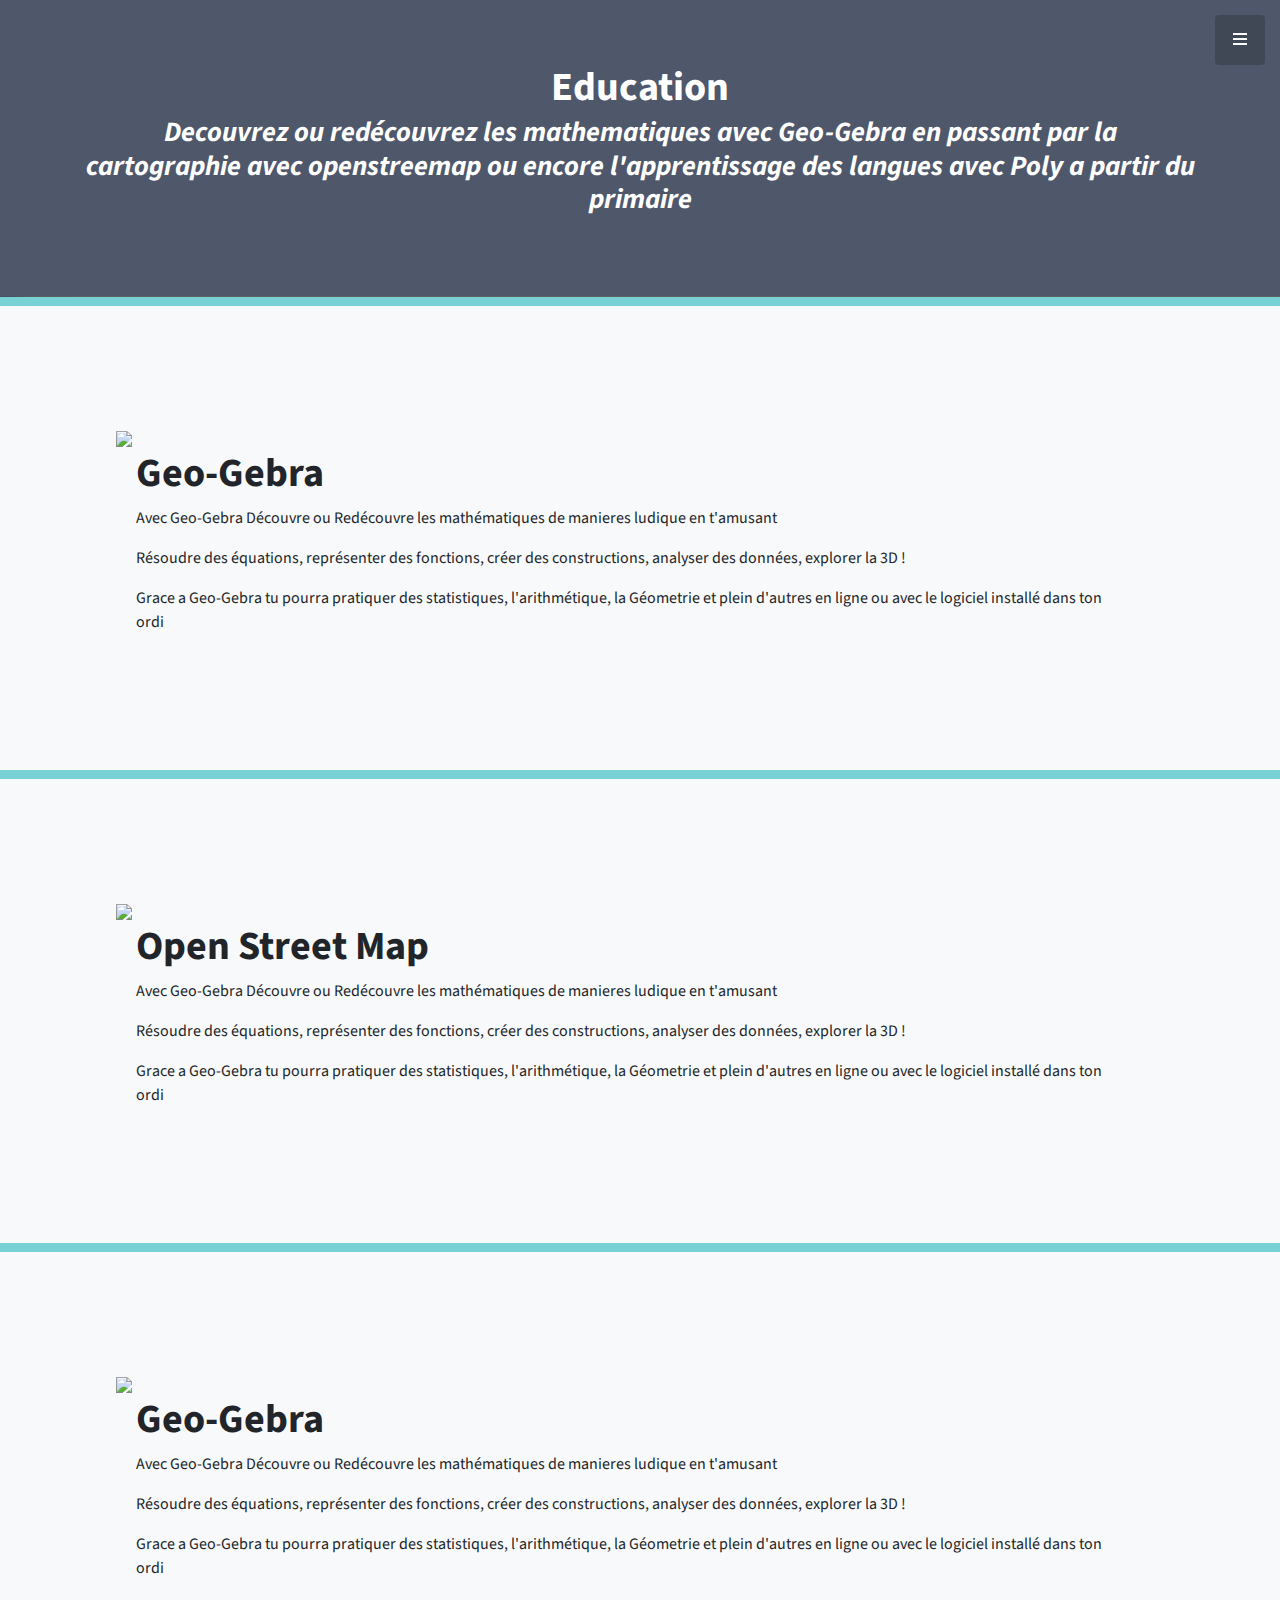
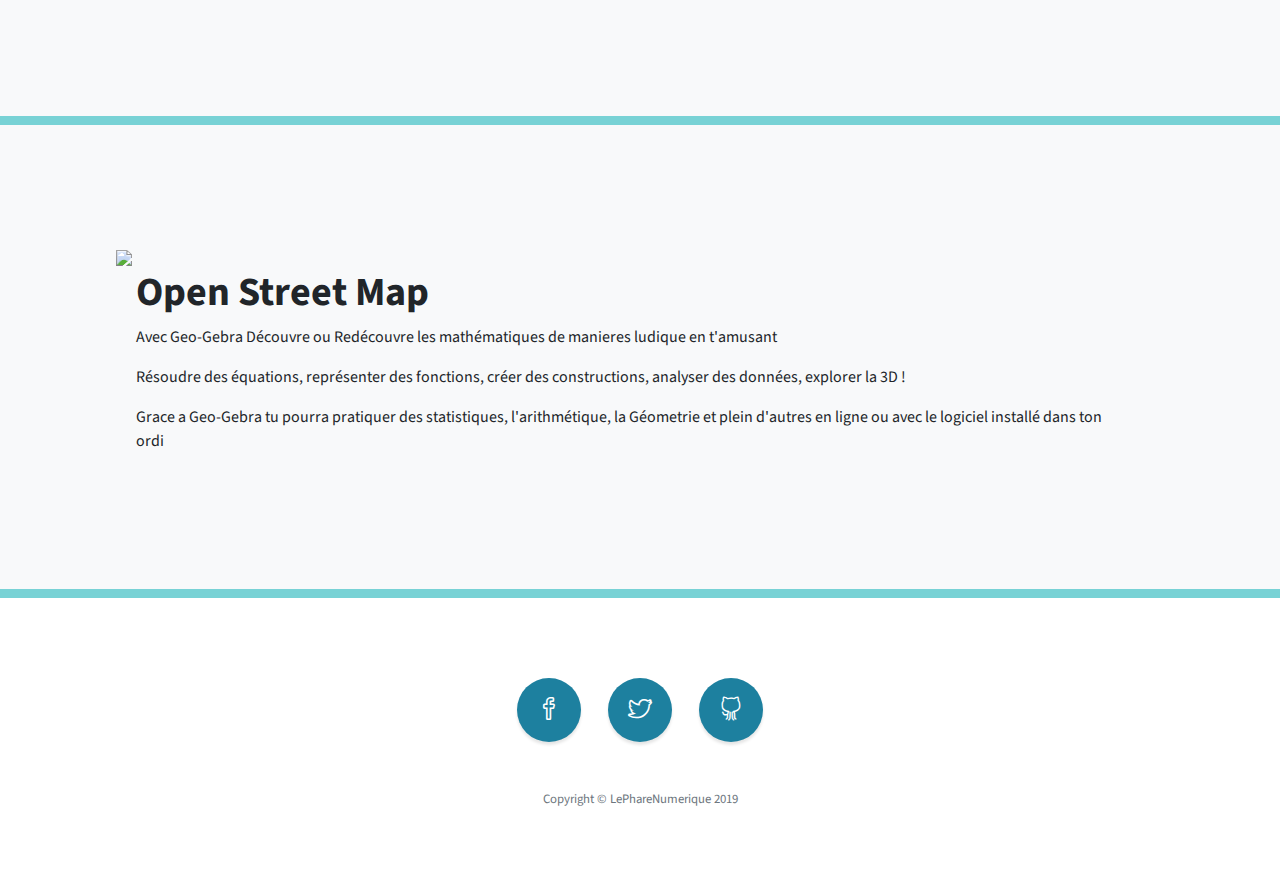
==== creation.html @ f659cf35 "[ADD] good logo in education page" ====
<!DOCTYPE html>
<html lang="en">

<head>

  <meta charset="utf-8">
  <meta name="viewport" content="width=device-width, initial-scale=1, shrink-to-fit=no">
  <meta name="description" content="">
  <meta name="author" content="">

  <title>Libre éduc</title>

  <!-- Bootstrap Core CSS -->
  <link href="./vendor/bootstrap/css/bootstrap.min.css" rel="stylesheet">

  <!-- Custom Fonts -->
  <link href="./vendor/fontawesome-free/css/all.min.css" rel="stylesheet" type="text/css">
  <link href="https://fonts.googleapis.com/css?family=Source+Sans+Pro:300,400,700,300italic,400italic,700italic" rel="stylesheet" type="text/css">
  <link href="./vendor/simple-line-icons/css/simple-line-icons.css" rel="stylesheet">

  <!-- Custom CSS -->
  <!-- <link href="./css/stylish-portfolio.min.css" rel="stylesheet"> -->
  <link href="./css/stylish-portfolio.css" rel="stylesheet">

</head>

<body id="page-top">

  <!-- Navigation -->
  <a class="menu-toggle rounded" href="#">
    <i class="fas fa-bars"></i>
  </a>
  <nav id="sidebar-wrapper">
    <ul class="sidebar-nav">
      <li class="sidebar-brand">
        <a class="js-scroll-trigger" href="#page-top">haut de page</a>
      </li>
      <li class="sidebar-nav-item">
        <a class="js-scroll-trigger" href="#page-top">Education</a>
      </li>
      <li class="sidebar-nav-item">
        <a class="js-scroll-trigger" href="#about">Geo-Gebra</a>
      </li>
      <li class="sidebar-nav-item">
        <a class="js-scroll-trigger" href="#services">Open Street Map</a>
      </li>
      <li class="sidebar-nav-item">
        <a class="js-scroll-trigger" href="#portfolio">Poly langues</a>
      </li>
      <li class="sidebar-nav-item">
        <a class="js-scroll-trigger" href="#contact">Stellarium</a>
      </li>
    </ul>
  </nav>

  <!-- Header -->
  <header class="mastheadeduc d-flex">
    <div class="container text-center my-auto">
      <h1 class="mb-1">Education</h1>
      <h3 class="mb-5">
        <em>Decouvrez ou redécouvrez les mathematiques avec Geo-Gebra en passant par la cartographie avec openstreemap ou encore l'apprentissage des langues avec Poly a partir du primaire</em>
      </h3>
      
    </div>
    <div class="overlay"></div>
  </header>

  <!-- About -->
  <section class="content-section bg-light border-bottom" id="about">
    <div class="row">
      <div class="article math ">
        <img class="img-fluid" src="img/Geogebra.png">
        <figcaption class="figcaption" style="float: right;">
          <h1>Geo-Gebra</h1>
          <p>Avec Geo-Gebra Découvre ou Redécouvre les mathématiques de manieres ludique en t'amusant</p>
          <p>Résoudre des équations, représenter des fonctions, créer des constructions, analyser des données, explorer la 3D !</p>
          <p>Grace a Geo-Gebra tu pourra pratiquer des statistiques, l'arithmétique, la Géometrie et plein d'autres en ligne ou avec le logiciel installé dans ton ordi</p>
        </figcaption>
      </div>  
    </div>
    </section>

    <section class="content-section bg-light border-bottom" id="services">
    <div class="row">
      <div class="article math">
        <img class="img-fluid streetmap" src="img/openstreetmap.jpg">
        <figcaption class="figcaption" style="float: right;">
          <h1>Open Street Map</h1>
          <p>Avec Geo-Gebra Découvre ou Redécouvre les mathématiques de manieres ludique en t'amusant</p>
          <p>Résoudre des équations, représenter des fonctions, créer des constructions, analyser des données, explorer la 3D !</p>
          <p>Grace a Geo-Gebra tu pourra pratiquer des statistiques, l'arithmétique, la Géometrie et plein d'autres en ligne ou avec le logiciel installé dans ton ordi</p>
        </figcaption>
      </div>  
    </div>
  </section>
    <section class="content-section bg-light border-bottom" id="portfolio">
    <div class="row">
      <div class="article math">
        <img class="img-fluid" src="img/Geogebra.png">
        <figcaption class="figcaption" style="float: right;">
          <h1>Geo-Gebra</h1>
          <p>Avec Geo-Gebra Découvre ou Redécouvre les mathématiques de manieres ludique en t'amusant</p>
          <p>Résoudre des équations, représenter des fonctions, créer des constructions, analyser des données, explorer la 3D !</p>
          <p>Grace a Geo-Gebra tu pourra pratiquer des statistiques, l'arithmétique, la Géometrie et plein d'autres en ligne ou avec le logiciel installé dans ton ordi</p>
        </figcaption>
      </div>  
    </div>
    </section>

    <section class="content-section bg-light border-bottom" id="contact">
    <div class="row">
      <div class="article math">
        <img class="img-fluid streetmap" src="img/openstreetmap.jpg">
        <figcaption class="figcaption" style="float: right;">
          <h1>Open Street Map</h1>
          <p>Avec Geo-Gebra Découvre ou Redécouvre les mathématiques de manieres ludique en t'amusant</p>
          <p>Résoudre des équations, représenter des fonctions, créer des constructions, analyser des données, explorer la 3D !</p>
          <p>Grace a Geo-Gebra tu pourra pratiquer des statistiques, l'arithmétique, la Géometrie et plein d'autres en ligne ou avec le logiciel installé dans ton ordi</p>
        </figcaption>
      </div>  
    </div>
  
    </section>

  
  <!-- Call to Action -->
<!--   <section class="content-section bg-primary text-white">
    <div class="container text-center">
      <h2 class="mb-4">The buttons below are impossible to resist...</h2>
      <a href="#" class="btn btn-xl btn-light mr-4">Click Me!</a>
      <a href="#" class="btn btn-xl btn-dark">Look at Me!</a>
    </div>
  </section>
 -->
  
  <!-- Footer -->
  <footer class="footer text-center">
    <div class="container">
      <ul class="list-inline mb-5">
        <li class="list-inline-item">
          <a class="social-link rounded-circle text-white mr-3" href="#">
            <i class="icon-social-facebook"></i>
          </a>
        </li>
        <li class="list-inline-item">
          <a class="social-link rounded-circle text-white mr-3" href="#">
            <i class="icon-social-twitter"></i>
          </a>
        </li>
        <li class="list-inline-item">
          <a class="social-link rounded-circle text-white" href="#">
            <i class="icon-social-github"></i>
          </a>
        </li>
      </ul>
      <p class="text-muted small mb-0">Copyright &copy; LePhareNumerique 2019</p>
    </div>
  </footer>

  <!-- Scroll to Top Button-->
  <a class="scroll-to-top rounded js-scroll-trigger" href="#page-top">
    <i class="fas fa-angle-up"></i>
  </a>

  <!-- Bootstrap core JavaScript -->
  <script src="vendor/jquery/jquery.min.js"></script>
  <script src="vendor/bootstrap/js/bootstrap.bundle.min.js"></script>

  <!-- Plugin JavaScript -->
  <script src="vendor/jquery-easing/jquery.easing.min.js"></script>

  <!-- Custom scripts for this template -->
  <script src="js/stylish-portfolio.min.js"></script>

</body>

</html>
---- vendor/fontawesome-free/css/all.min.css ----
.fa,.fab,.fal,.far,.fas{-moz-osx-font-smoothing:grayscale;-webkit-font-smoothing:antialiased;display:inline-block;font-style:normal;font-variant:normal;text-rendering:auto;line-height:1}.fa-lg{font-size:1.33333em;line-height:.75em;vertical-align:-.0667em}.fa-xs{font-size:.75em}.fa-sm{font-size:.875em}.fa-1x{font-size:1em}.fa-2x{font-size:2em}.fa-3x{font-size:3em}.fa-4x{font-size:4em}.fa-5x{font-size:5em}.fa-6x{font-size:6em}.fa-7x{font-size:7em}.fa-8x{font-size:8em}.fa-9x{font-size:9em}.fa-10x{font-size:10em}.fa-fw{text-align:center;width:1.25em}.fa-ul{list-style-type:none;margin-left:2.5em;padding-left:0}.fa-ul>li{position:relative}.fa-li{left:-2em;position:absolute;text-align:center;width:2em;line-height:inherit}.fa-border{border:.08em solid #eee;border-radius:.1em;padding:.2em .25em .15em}.fa-pull-left{float:left}.fa-pull-right{float:right}.fa.fa-pull-left,.fab.fa-pull-left,.fal.fa-pull-left,.far.fa-pull-left,.fas.fa-pull-left{margin-right:.3em}.fa.fa-pull-right,.fab.fa-pull-right,.fal.fa-pull-right,.far.fa-pull-right,.fas.fa-pull-right{margin-left:.3em}.fa-spin{animation:fa-spin 2s infinite linear}.fa-pulse{animation:fa-spin 1s infinite steps(8)}@keyframes fa-spin{0%{transform:rotate(0deg)}to{transform:rotate(1turn)}}.fa-rotate-90{-ms-filter:"progid:DXImageTransform.Microsoft.BasicImage(rotation=1)";transform:rotate(90deg)}.fa-rotate-180{-ms-filter:"progid:DXImageTransform.Microsoft.BasicImage(rotation=2)";transform:rotate(180deg)}.fa-rotate-270{-ms-filter:"progid:DXImageTransform.Microsoft.BasicImage(rotation=3)";transform:rotate(270deg)}.fa-flip-horizontal{-ms-filter:"progid:DXImageTransform.Microsoft.BasicImage(rotation=0, mirror=1)";transform:scaleX(-1)}.fa-flip-vertical{transform:scaleY(-1)}.fa-flip-both,.fa-flip-horizontal.fa-flip-vertical,.fa-flip-vertical{-ms-filter:"progid:DXImageTransform.Microsoft.BasicImage(rotation=2, mirror=1)"}.fa-flip-both,.fa-flip-horizontal.fa-flip-vertical{transform:scale(-1)}:root .fa-flip-both,:root .fa-flip-horizontal,:root .fa-flip-vertical,:root .fa-rotate-90,:root .fa-rotate-180,:root .fa-rotate-270{filter:none}.fa-stack{display:inline-block;height:2em;line-height:2em;position:relative;vertical-align:middle;width:2.5em}.fa-stack-1x,.fa-stack-2x{left:0;position:absolute;text-align:center;width:100%}.fa-stack-1x{line-height:inherit}.fa-stack-2x{font-size:2em}.fa-inverse{color:#fff}.fa-500px:before{content:"\f26e"}.fa-accessible-icon:before{content:"\f368"}.fa-accusoft:before{content:"\f369"}.fa-acquisitions-incorporated:before{content:"\f6af"}.fa-ad:before{content:"\f641"}.fa-address-book:before{content:"\f2b9"}.fa-address-card:before{content:"\f2bb"}.fa-adjust:before{content:"\f042"}.fa-adn:before{content:"\f170"}.fa-adobe:before{content:"\f778"}.fa-adversal:before{content:"\f36a"}.fa-affiliatetheme:before{content:"\f36b"}.fa-air-freshener:before{content:"\f5d0"}.fa-algolia:before{content:"\f36c"}.fa-align-center:before{content:"\f037"}.fa-align-justify:before{content:"\f039"}.fa-align-left:before{content:"\f036"}.fa-align-right:before{content:"\f038"}.fa-alipay:before{content:"\f642"}.fa-allergies:before{content:"\f461"}.fa-amazon:before{content:"\f270"}.fa-amazon-pay:before{content:"\f42c"}.fa-ambulance:before{content:"\f0f9"}.fa-american-sign-language-interpreting:before{content:"\f2a3"}.fa-amilia:before{content:"\f36d"}.fa-anchor:before{content:"\f13d"}.fa-android:before{content:"\f17b"}.fa-angellist:before{content:"\f209"}.fa-angle-double-down:before{content:"\f103"}.fa-angle-double-left:before{content:"\f100"}.fa-angle-double-right:before{content:"\f101"}.fa-angle-double-up:before{content:"\f102"}.fa-angle-down:before{content:"\f107"}.fa-angle-left:before{content:"\f104"}.fa-angle-right:before{content:"\f105"}.fa-angle-up:before{content:"\f106"}.fa-angry:before{content:"\f556"}.fa-angrycreative:before{content:"\f36e"}.fa-angular:before{content:"\f420"}.fa-ankh:before{content:"\f644"}.fa-app-store:before{content:"\f36f"}.fa-app-store-ios:before{content:"\f370"}.fa-apper:before{content:"\f371"}.fa-apple:before{content:"\f179"}.fa-apple-alt:before{content:"\f5d1"}.fa-apple-pay:before{content:"\f415"}.fa-archive:before{content:"\f187"}.fa-archway:before{content:"\f557"}.fa-arrow-alt-circle-down:before{content:"\f358"}.fa-arrow-alt-circle-left:before{content:"\f359"}.fa-arrow-alt-circle-right:before{content:"\f35a"}.fa-arrow-alt-circle-up:before{content:"\f35b"}.fa-arrow-circle-down:before{content:"\f0ab"}.fa-arrow-circle-left:before{content:"\f0a8"}.fa-arrow-circle-right:before{content:"\f0a9"}.fa-arrow-circle-up:before{content:"\f0aa"}.fa-arrow-down:before{content:"\f063"}.fa-arrow-left:before{content:"\f060"}.fa-arrow-right:before{content:"\f061"}.fa-arrow-up:before{content:"\f062"}.fa-arrows-alt:before{content:"\f0b2"}.fa-arrows-alt-h:before{content:"\f337"}.fa-arrows-alt-v:before{content:"\f338"}.fa-artstation:before{content:"\f77a"}.fa-assistive-listening-systems:before{content:"\f2a2"}.fa-asterisk:before{content:"\f069"}.fa-asymmetrik:before{content:"\f372"}.fa-at:before{content:"\f1fa"}.fa-atlas:before{content:"\f558"}.fa-atlassian:before{content:"\f77b"}.fa-atom:before{content:"\f5d2"}.fa-audible:before{content:"\f373"}.fa-audio-description:before{content:"\f29e"}.fa-autoprefixer:before{content:"\f41c"}.fa-avianex:before{content:"\f374"}.fa-aviato:before{content:"\f421"}.fa-award:before{content:"\f559"}.fa-aws:before{content:"\f375"}.fa-baby:before{content:"\f77c"}.fa-baby-carriage:before{content:"\f77d"}.fa-backspace:before{content:"\f55a"}.fa-backward:before{content:"\f04a"}.fa-bacon:before{content:"\f7e5"}.fa-balance-scale:before{content:"\f24e"}.fa-ban:before{content:"\f05e"}.fa-band-aid:before{content:"\f462"}.fa-bandcamp:before{content:"\f2d5"}.fa-barcode:before{content:"\f02a"}.fa-bars:before{content:"\f0c9"}.fa-baseball-ball:before{content:"\f433"}.fa-basketball-ball:before{content:"\f434"}.fa-bath:before{content:"\f2cd"}.fa-battery-empty:before{content:"\f244"}.fa-battery-full:before{content:"\f240"}.fa-battery-half:before{content:"\f242"}.fa-battery-quarter:before{content:"\f243"}.fa-battery-three-quarters:before{content:"\f241"}.fa-bed:before{content:"\f236"}.fa-beer:before{content:"\f0fc"}.fa-behance:before{content:"\f1b4"}.fa-behance-square:before{content:"\f1b5"}.fa-bell:before{content:"\f0f3"}.fa-bell-slash:before{content:"\f1f6"}.fa-bezier-curve:before{content:"\f55b"}.fa-bible:before{content:"\f647"}.fa-bicycle:before{content:"\f206"}.fa-bimobject:before{content:"\f378"}.fa-binoculars:before{content:"\f1e5"}.fa-biohazard:before{content:"\f780"}.fa-birthday-cake:before{content:"\f1fd"}.fa-bitbucket:before{content:"\f171"}.fa-bitcoin:before{content:"\f379"}.fa-bity:before{content:"\f37a"}.fa-black-tie:before{content:"\f27e"}.fa-blackberry:before{content:"\f37b"}.fa-blender:before{content:"\f517"}.fa-blender-phone:before{content:"\f6b6"}.fa-blind:before{content:"\f29d"}.fa-blog:before{content:"\f781"}.fa-blogger:before{content:"\f37c"}.fa-blogger-b:before{content:"\f37d"}.fa-bluetooth:before{content:"\f293"}.fa-bluetooth-b:before{content:"\f294"}.fa-bold:before{content:"\f032"}.fa-bolt:before{content:"\f0e7"}.fa-bomb:before{content:"\f1e2"}.fa-bone:before{content:"\f5d7"}.fa-bong:before{content:"\f55c"}.fa-book:before{content:"\f02d"}.fa-book-dead:before{content:"\f6b7"}.fa-book-medical:before{content:"\f7e6"}.fa-book-open:before{content:"\f518"}.fa-book-reader:before{content:"\f5da"}.fa-bookmark:before{content:"\f02e"}.fa-bowling-ball:before{content:"\f436"}.fa-box:before{content:"\f466"}.fa-box-open:before{content:"\f49e"}.fa-boxes:before{content:"\f468"}.fa-braille:before{content:"\f2a1"}.fa-brain:before{content:"\f5dc"}.fa-bread-slice:before{content:"\f7ec"}.fa-briefcase:before{content:"\f0b1"}.fa-briefcase-medical:before{content:"\f469"}.fa-broadcast-tower:before{content:"\f519"}.fa-broom:before{content:"\f51a"}.fa-brush:before{content:"\f55d"}.fa-btc:before{content:"\f15a"}.fa-bug:before{content:"\f188"}.fa-building:before{content:"\f1ad"}.fa-bullhorn:before{content:"\f0a1"}.fa-bullseye:before{content:"\f140"}.fa-burn:before{content:"\f46a"}.fa-buromobelexperte:before{content:"\f37f"}.fa-bus:before{content:"\f207"}.fa-bus-alt:before{content:"\f55e"}.fa-business-time:before{content:"\f64a"}.fa-buysellads:before{content:"\f20d"}.fa-calculator:before{content:"\f1ec"}.fa-calendar:before{content:"\f133"}.fa-calendar-alt:before{content:"\f073"}.fa-calendar-check:before{content:"\f274"}.fa-calendar-day:before{content:"\f783"}.fa-calendar-minus:before{content:"\f272"}.fa-calendar-plus:before{content:"\f271"}.fa-calendar-times:before{content:"\f273"}.fa-calendar-week:before{content:"\f784"}.fa-camera:before{content:"\f030"}.fa-camera-retro:before{content:"\f083"}.fa-campground:before{content:"\f6bb"}.fa-canadian-maple-leaf:before{content:"\f785"}.fa-candy-cane:before{content:"\f786"}.fa-cannabis:before{content:"\f55f"}.fa-capsules:before{content:"\f46b"}.fa-car:before{content:"\f1b9"}.fa-car-alt:before{content:"\f5de"}.fa-car-battery:before{content:"\f5df"}.fa-car-crash:before{content:"\f5e1"}.fa-car-side:before{content:"\f5e4"}.fa-caret-down:before{content:"\f0d7"}.fa-caret-left:before{content:"\f0d9"}.fa-caret-right:before{content:"\f0da"}.fa-caret-square-down:before{content:"\f150"}.fa-caret-square-left:before{content:"\f191"}.fa-caret-square-right:before{content:"\f152"}.fa-caret-square-up:before{content:"\f151"}.fa-caret-up:before{content:"\f0d8"}.fa-carrot:before{content:"\f787"}.fa-cart-arrow-down:before{content:"\f218"}.fa-cart-plus:before{content:"\f217"}.fa-cash-register:before{content:"\f788"}.fa-cat:before{content:"\f6be"}.fa-cc-amazon-pay:before{content:"\f42d"}.fa-cc-amex:before{content:"\f1f3"}.fa-cc-apple-pay:before{content:"\f416"}.fa-cc-diners-club:before{content:"\f24c"}.fa-cc-discover:before{content:"\f1f2"}.fa-cc-jcb:before{content:"\f24b"}.fa-cc-mastercard:before{content:"\f1f1"}.fa-cc-paypal:before{content:"\f1f4"}.fa-cc-stripe:before{content:"\f1f5"}.fa-cc-visa:before{content:"\f1f0"}.fa-centercode:before{content:"\f380"}.fa-centos:before{content:"\f789"}.fa-certificate:before{content:"\f0a3"}.fa-chair:before{content:"\f6c0"}.fa-chalkboard:before{content:"\f51b"}.fa-chalkboard-teacher:before{content:"\f51c"}.fa-charging-station:before{content:"\f5e7"}.fa-chart-area:before{content:"\f1fe"}.fa-chart-bar:before{content:"\f080"}.fa-chart-line:before{content:"\f201"}.fa-chart-pie:before{content:"\f200"}.fa-check:before{content:"\f00c"}.fa-check-circle:before{content:"\f058"}.fa-check-double:before{content:"\f560"}.fa-check-square:before{content:"\f14a"}.fa-cheese:before{content:"\f7ef"}.fa-chess:before{content:"\f439"}.fa-chess-bishop:before{content:"\f43a"}.fa-chess-board:before{content:"\f43c"}.fa-chess-king:before{content:"\f43f"}.fa-chess-knight:before{content:"\f441"}.fa-chess-pawn:before{content:"\f443"}.fa-chess-queen:before{content:"\f445"}.fa-chess-rook:before{content:"\f447"}.fa-chevron-circle-down:before{content:"\f13a"}.fa-chevron-circle-left:before{content:"\f137"}.fa-chevron-circle-right:before{content:"\f138"}.fa-chevron-circle-up:before{content:"\f139"}.fa-chevron-down:before{content:"\f078"}.fa-chevron-left:before{content:"\f053"}.fa-chevron-right:before{content:"\f054"}.fa-chevron-up:before{content:"\f077"}.fa-child:before{content:"\f1ae"}.fa-chrome:before{content:"\f268"}.fa-church:before{content:"\f51d"}.fa-circle:before{content:"\f111"}.fa-circle-notch:before{content:"\f1ce"}.fa-city:before{content:"\f64f"}.fa-clinic-medical:before{content:"\f7f2"}.fa-clipboard:before{content:"\f328"}.fa-clipboard-check:before{content:"\f46c"}.fa-clipboard-list:before{content:"\f46d"}.fa-clock:before{content:"\f017"}.fa-clone:before{content:"\f24d"}.fa-closed-captioning:before{content:"\f20a"}.fa-cloud:before{content:"\f0c2"}.fa-cloud-download-alt:before{content:"\f381"}.fa-cloud-meatball:before{content:"\f73b"}.fa-cloud-moon:before{content:"\f6c3"}.fa-cloud-moon-rain:before{content:"\f73c"}.fa-cloud-rain:before{content:"\f73d"}.fa-cloud-showers-heavy:before{content:"\f740"}.fa-cloud-sun:before{content:"\f6c4"}.fa-cloud-sun-rain:before{content:"\f743"}.fa-cloud-upload-alt:before{content:"\f382"}.fa-cloudscale:before{content:"\f383"}.fa-cloudsmith:before{content:"\f384"}.fa-cloudversify:before{content:"\f385"}.fa-cocktail:before{content:"\f561"}.fa-code:before{content:"\f121"}.fa-code-branch:before{content:"\f126"}.fa-codepen:before{content:"\f1cb"}.fa-codiepie:before{content:"\f284"}.fa-coffee:before{content:"\f0f4"}.fa-cog:before{content:"\f013"}.fa-cogs:before{content:"\f085"}.fa-coins:before{content:"\f51e"}.fa-columns:before{content:"\f0db"}.fa-comment:before{content:"\f075"}.fa-comment-alt:before{content:"\f27a"}.fa-comment-dollar:before{content:"\f651"}.fa-comment-dots:before{content:"\f4ad"}.fa-comment-medical:before{content:"\f7f5"}.fa-comment-slash:before{content:"\f4b3"}.fa-comments:before{content:"\f086"}.fa-comments-dollar:before{content:"\f653"}.fa-compact-disc:before{content:"\f51f"}.fa-compass:before{content:"\f14e"}.fa-compress:before{content:"\f066"}.fa-compress-arrows-alt:before{content:"\f78c"}.fa-concierge-bell:before{content:"\f562"}.fa-confluence:before{content:"\f78d"}.fa-connectdevelop:before{content:"\f20e"}.fa-contao:before{content:"\f26d"}.fa-cookie:before{content:"\f563"}.fa-cookie-bite:before{content:"\f564"}.fa-copy:before{content:"\f0c5"}.fa-copyright:before{content:"\f1f9"}.fa-couch:before{content:"\f4b8"}.fa-cpanel:before{content:"\f388"}.fa-creative-commons:before{content:"\f25e"}.fa-creative-commons-by:before{content:"\f4e7"}.fa-creative-commons-nc:before{content:"\f4e8"}.fa-creative-commons-nc-eu:before{content:"\f4e9"}.fa-creative-commons-nc-jp:before{content:"\f4ea"}.fa-creative-commons-nd:before{content:"\f4eb"}.fa-creative-commons-pd:before{content:"\f4ec"}.fa-creative-commons-pd-alt:before{content:"\f4ed"}.fa-creative-commons-remix:before{content:"\f4ee"}.fa-creative-commons-sa:before{content:"\f4ef"}.fa-creative-commons-sampling:before{content:"\f4f0"}.fa-creative-commons-sampling-plus:before{content:"\f4f1"}.fa-creative-commons-share:before{content:"\f4f2"}.fa-creative-commons-zero:before{content:"\f4f3"}.fa-credit-card:before{content:"\f09d"}.fa-critical-role:before{content:"\f6c9"}.fa-crop:before{content:"\f125"}.fa-crop-alt:before{content:"\f565"}.fa-cross:before{content:"\f654"}.fa-crosshairs:before{content:"\f05b"}.fa-crow:before{content:"\f520"}.fa-crown:before{content:"\f521"}.fa-crutch:before{content:"\f7f7"}.fa-css3:before{content:"\f13c"}.fa-css3-alt:before{content:"\f38b"}.fa-cube:before{content:"\f1b2"}.fa-cubes:before{content:"\f1b3"}.fa-cut:before{content:"\f0c4"}.fa-cuttlefish:before{content:"\f38c"}.fa-d-and-d:before{content:"\f38d"}.fa-d-and-d-beyond:before{content:"\f6ca"}.fa-dashcube:before{content:"\f210"}.fa-database:before{content:"\f1c0"}.fa-deaf:before{content:"\f2a4"}.fa-delicious:before{content:"\f1a5"}.fa-democrat:before{content:"\f747"}.fa-deploydog:before{content:"\f38e"}.fa-deskpro:before{content:"\f38f"}.fa-desktop:before{content:"\f108"}.fa-dev:before{content:"\f6cc"}.fa-deviantart:before{content:"\f1bd"}.fa-dharmachakra:before{content:"\f655"}.fa-dhl:before{content:"\f790"}.fa-diagnoses:before{content:"\f470"}.fa-diaspora:before{content:"\f791"}.fa-dice:before{content:"\f522"}.fa-dice-d20:before{content:"\f6cf"}.fa-dice-d6:before{content:"\f6d1"}.fa-dice-five:before{content:"\f523"}.fa-dice-four:before{content:"\f524"}.fa-dice-one:before{content:"\f525"}.fa-dice-six:before{content:"\f526"}.fa-dice-three:before{content:"\f527"}.fa-dice-two:before{content:"\f528"}.fa-digg:before{content:"\f1a6"}.fa-digital-ocean:before{content:"\f391"}.fa-digital-tachograph:before{content:"\f566"}.fa-directions:before{content:"\f5eb"}.fa-discord:before{content:"\f392"}.fa-discourse:before{content:"\f393"}.fa-divide:before{content:"\f529"}.fa-dizzy:before{content:"\f567"}.fa-dna:before{content:"\f471"}.fa-dochub:before{content:"\f394"}.fa-docker:before{content:"\f395"}.fa-dog:before{content:"\f6d3"}.fa-dollar-sign:before{content:"\f155"}.fa-dolly:before{content:"\f472"}.fa-dolly-flatbed:before{content:"\f474"}.fa-donate:before{content:"\f4b9"}.fa-door-closed:before{content:"\f52a"}.fa-door-open:before{content:"\f52b"}.fa-dot-circle:before{content:"\f192"}.fa-dove:before{content:"\f4ba"}.fa-download:before{content:"\f019"}.fa-draft2digital:before{content:"\f396"}.fa-drafting-compass:before{content:"\f568"}.fa-dragon:before{content:"\f6d5"}.fa-draw-polygon:before{content:"\f5ee"}.fa-dribbble:before{content:"\f17d"}.fa-dribbble-square:before{content:"\f397"}.fa-dropbox:before{content:"\f16b"}.fa-drum:before{content:"\f569"}.fa-drum-steelpan:before{content:"\f56a"}.fa-drumstick-bite:before{content:"\f6d7"}.fa-drupal:before{content:"\f1a9"}.fa-dumbbell:before{content:"\f44b"}.fa-dumpster:before{content:"\f793"}.fa-dumpster-fire:before{content:"\f794"}.fa-dungeon:before{content:"\f6d9"}.fa-dyalog:before{content:"\f399"}.fa-earlybirds:before{content:"\f39a"}.fa-ebay:before{content:"\f4f4"}.fa-edge:before{content:"\f282"}.fa-edit:before{content:"\f044"}.fa-egg:before{content:"\f7fb"}.fa-eject:before{content:"\f052"}.fa-elementor:before{content:"\f430"}.fa-ellipsis-h:before{content:"\f141"}.fa-ellipsis-v:before{content:"\f142"}.fa-ello:before{content:"\f5f1"}.fa-ember:before{content:"\f423"}.fa-empire:before{content:"\f1d1"}.fa-envelope:before{content:"\f0e0"}.fa-envelope-open:before{content:"\f2b6"}.fa-envelope-open-text:before{content:"\f658"}.fa-envelope-square:before{content:"\f199"}.fa-envira:before{content:"\f299"}.fa-equals:before{content:"\f52c"}.fa-eraser:before{content:"\f12d"}.fa-erlang:before{content:"\f39d"}.fa-ethereum:before{content:"\f42e"}.fa-ethernet:before{content:"\f796"}.fa-etsy:before{content:"\f2d7"}.fa-euro-sign:before{content:"\f153"}.fa-exchange-alt:before{content:"\f362"}.fa-exclamation:before{content:"\f12a"}.fa-exclamation-circle:before{content:"\f06a"}.fa-exclamation-triangle:before{content:"\f071"}.fa-expand:before{content:"\f065"}.fa-expand-arrows-alt:before{content:"\f31e"}.fa-expeditedssl:before{content:"\f23e"}.fa-external-link-alt:before{content:"\f35d"}.fa-external-link-square-alt:before{content:"\f360"}.fa-eye:before{content:"\f06e"}.fa-eye-dropper:before{content:"\f1fb"}.fa-eye-slash:before{content:"\f070"}.fa-facebook:before{content:"\f09a"}.fa-facebook-f:before{content:"\f39e"}.fa-facebook-messenger:before{content:"\f39f"}.fa-facebook-square:before{content:"\f082"}.fa-fantasy-flight-games:before{content:"\f6dc"}.fa-fast-backward:before{content:"\f049"}.fa-fast-forward:before{content:"\f050"}.fa-fax:before{content:"\f1ac"}.fa-feather:before{content:"\f52d"}.fa-feather-alt:before{content:"\f56b"}.fa-fedex:before{content:"\f797"}.fa-fedora:before{content:"\f798"}.fa-female:before{content:"\f182"}.fa-fighter-jet:before{content:"\f0fb"}.fa-figma:before{content:"\f799"}.fa-file:before{content:"\f15b"}.fa-file-alt:before{content:"\f15c"}.fa-file-archive:before{content:"\f1c6"}.fa-file-audio:before{content:"\f1c7"}.fa-file-code:before{content:"\f1c9"}.fa-file-contract:before{content:"\f56c"}.fa-file-csv:before{content:"\f6dd"}.fa-file-download:before{content:"\f56d"}.fa-file-excel:before{content:"\f1c3"}.fa-file-export:before{content:"\f56e"}.fa-file-image:before{content:"\f1c5"}.fa-file-import:before{content:"\f56f"}.fa-file-invoice:before{content:"\f570"}.fa-file-invoice-dollar:before{content:"\f571"}.fa-file-medical:before{content:"\f477"}.fa-file-medical-alt:before{content:"\f478"}.fa-file-pdf:before{content:"\f1c1"}.fa-file-powerpoint:before{content:"\f1c4"}.fa-file-prescription:before{content:"\f572"}.fa-file-signature:before{content:"\f573"}.fa-file-upload:before{content:"\f574"}.fa-file-video:before{content:"\f1c8"}.fa-file-word:before{content:"\f1c2"}.fa-fill:before{content:"\f575"}.fa-fill-drip:before{content:"\f576"}.fa-film:before{content:"\f008"}.fa-filter:before{content:"\f0b0"}.fa-fingerprint:before{content:"\f577"}.fa-fire:before{content:"\f06d"}.fa-fire-alt:before{content:"\f7e4"}.fa-fire-extinguisher:before{content:"\f134"}.fa-firefox:before{content:"\f269"}.fa-first-aid:before{content:"\f479"}.fa-first-order:before{content:"\f2b0"}.fa-first-order-alt:before{content:"\f50a"}.fa-firstdraft:before{content:"\f3a1"}.fa-fish:before{content:"\f578"}.fa-fist-raised:before{content:"\f6de"}.fa-flag:before{content:"\f024"}.fa-flag-checkered:before{content:"\f11e"}.fa-flag-usa:before{content:"\f74d"}.fa-flask:before{content:"\f0c3"}.fa-flickr:before{content:"\f16e"}.fa-flipboard:before{content:"\f44d"}.fa-flushed:before{content:"\f579"}.fa-fly:before{content:"\f417"}.fa-folder:before{content:"\f07b"}.fa-folder-minus:before{content:"\f65d"}.fa-folder-open:before{content:"\f07c"}.fa-folder-plus:before{content:"\f65e"}.fa-font:before{content:"\f031"}.fa-font-awesome:before{content:"\f2b4"}.fa-font-awesome-alt:before{content:"\f35c"}.fa-font-awesome-flag:before{content:"\f425"}.fa-font-awesome-logo-full:before{content:"\f4e6"}.fa-fonticons:before{content:"\f280"}.fa-fonticons-fi:before{content:"\f3a2"}.fa-football-ball:before{content:"\f44e"}.fa-fort-awesome:before{content:"\f286"}.fa-fort-awesome-alt:before{content:"\f3a3"}.fa-forumbee:before{content:"\f211"}.fa-forward:before{content:"\f04e"}.fa-foursquare:before{content:"\f180"}.fa-free-code-camp:before{content:"\f2c5"}.fa-freebsd:before{content:"\f3a4"}.fa-frog:before{content:"\f52e"}.fa-frown:before{content:"\f119"}.fa-frown-open:before{content:"\f57a"}.fa-fulcrum:before{content:"\f50b"}.fa-funnel-dollar:before{content:"\f662"}.fa-futbol:before{content:"\f1e3"}.fa-galactic-republic:before{content:"\f50c"}.fa-galactic-senate:before{content:"\f50d"}.fa-gamepad:before{content:"\f11b"}.fa-gas-pump:before{content:"\f52f"}.fa-gavel:before{content:"\f0e3"}.fa-gem:before{content:"\f3a5"}.fa-genderless:before{content:"\f22d"}.fa-get-pocket:before{content:"\f265"}.fa-gg:before{content:"\f260"}.fa-gg-circle:before{content:"\f261"}.fa-ghost:before{content:"\f6e2"}.fa-gift:before{content:"\f06b"}.fa-gifts:before{content:"\f79c"}.fa-git:before{content:"\f1d3"}.fa-git-square:before{content:"\f1d2"}.fa-github:before{content:"\f09b"}.fa-github-alt:before{content:"\f113"}.fa-github-square:before{content:"\f092"}.fa-gitkraken:before{content:"\f3a6"}.fa-gitlab:before{content:"\f296"}.fa-gitter:before{content:"\f426"}.fa-glass-cheers:before{content:"\f79f"}.fa-glass-martini:before{content:"\f000"}.fa-glass-martini-alt:before{content:"\f57b"}.fa-glass-whiskey:before{content:"\f7a0"}.fa-glasses:before{content:"\f530"}.fa-glide:before{content:"\f2a5"}.fa-glide-g:before{content:"\f2a6"}.fa-globe:before{content:"\f0ac"}.fa-globe-africa:before{content:"\f57c"}.fa-globe-americas:before{content:"\f57d"}.fa-globe-asia:before{content:"\f57e"}.fa-globe-europe:before{content:"\f7a2"}.fa-gofore:before{content:"\f3a7"}.fa-golf-ball:before{content:"\f450"}.fa-goodreads:before{content:"\f3a8"}.fa-goodreads-g:before{content:"\f3a9"}.fa-google:before{content:"\f1a0"}.fa-google-drive:before{content:"\f3aa"}.fa-google-play:before{content:"\f3ab"}.fa-google-plus:before{content:"\f2b3"}.fa-google-plus-g:before{content:"\f0d5"}.fa-google-plus-square:before{content:"\f0d4"}.fa-google-wallet:before{content:"\f1ee"}.fa-gopuram:before{content:"\f664"}.fa-graduation-cap:before{content:"\f19d"}.fa-gratipay:before{content:"\f184"}.fa-grav:before{content:"\f2d6"}.fa-greater-than:before{content:"\f531"}.fa-greater-than-equal:before{content:"\f532"}.fa-grimace:before{content:"\f57f"}.fa-grin:before{content:"\f580"}.fa-grin-alt:before{content:"\f581"}.fa-grin-beam:before{content:"\f582"}.fa-grin-beam-sweat:before{content:"\f583"}.fa-grin-hearts:before{content:"\f584"}.fa-grin-squint:before{content:"\f585"}.fa-grin-squint-tears:before{content:"\f586"}.fa-grin-stars:before{content:"\f587"}.fa-grin-tears:before{content:"\f588"}.fa-grin-tongue:before{content:"\f589"}.fa-grin-tongue-squint:before{content:"\f58a"}.fa-grin-tongue-wink:before{content:"\f58b"}.fa-grin-wink:before{content:"\f58c"}.fa-grip-horizontal:before{content:"\f58d"}.fa-grip-lines:before{content:"\f7a4"}.fa-grip-lines-vertical:before{content:"\f7a5"}.fa-grip-vertical:before{content:"\f58e"}.fa-gripfire:before{content:"\f3ac"}.fa-grunt:before{content:"\f3ad"}.fa-guitar:before{content:"\f7a6"}.fa-gulp:before{content:"\f3ae"}.fa-h-square:before{content:"\f0fd"}.fa-hacker-news:before{content:"\f1d4"}.fa-hacker-news-square:before{content:"\f3af"}.fa-hackerrank:before{content:"\f5f7"}.fa-hamburger:before{content:"\f805"}.fa-hammer:before{content:"\f6e3"}.fa-hamsa:before{content:"\f665"}.fa-hand-holding:before{content:"\f4bd"}.fa-hand-holding-heart:before{content:"\f4be"}.fa-hand-holding-usd:before{content:"\f4c0"}.fa-hand-lizard:before{content:"\f258"}.fa-hand-middle-finger:before{content:"\f806"}.fa-hand-paper:before{content:"\f256"}.fa-hand-peace:before{content:"\f25b"}.fa-hand-point-down:before{content:"\f0a7"}.fa-hand-point-left:before{content:"\f0a5"}.fa-hand-point-right:before{content:"\f0a4"}.fa-hand-point-up:before{content:"\f0a6"}.fa-hand-pointer:before{content:"\f25a"}.fa-hand-rock:before{content:"\f255"}.fa-hand-scissors:before{content:"\f257"}.fa-hand-spock:before{content:"\f259"}.fa-hands:before{content:"\f4c2"}.fa-hands-helping:before{content:"\f4c4"}.fa-handshake:before{content:"\f2b5"}.fa-hanukiah:before{content:"\f6e6"}.fa-hard-hat:before{content:"\f807"}.fa-hashtag:before{content:"\f292"}.fa-hat-wizard:before{content:"\f6e8"}.fa-haykal:before{content:"\f666"}.fa-hdd:before{content:"\f0a0"}.fa-heading:before{content:"\f1dc"}.fa-headphones:before{content:"\f025"}.fa-headphones-alt:before{content:"\f58f"}.fa-headset:before{content:"\f590"}.fa-heart:before{content:"\f004"}.fa-heart-broken:before{content:"\f7a9"}.fa-heartbeat:before{content:"\f21e"}.fa-helicopter:before{content:"\f533"}.fa-highlighter:before{content:"\f591"}.fa-hiking:before{content:"\f6ec"}.fa-hippo:before{content:"\f6ed"}.fa-hips:before{content:"\f452"}.fa-hire-a-helper:before{content:"\f3b0"}.fa-history:before{content:"\f1da"}.fa-hockey-puck:before{content:"\f453"}.fa-holly-berry:before{content:"\f7aa"}.fa-home:before{content:"\f015"}.fa-hooli:before{content:"\f427"}.fa-hornbill:before{content:"\f592"}.fa-horse:before{content:"\f6f0"}.fa-horse-head:before{content:"\f7ab"}.fa-hospital:before{content:"\f0f8"}.fa-hospital-alt:before{content:"\f47d"}.fa-hospital-symbol:before{content:"\f47e"}.fa-hot-tub:before{content:"\f593"}.fa-hotdog:before{content:"\f80f"}.fa-hotel:before{content:"\f594"}.fa-hotjar:before{content:"\f3b1"}.fa-hourglass:before{content:"\f254"}.fa-hourglass-end:before{content:"\f253"}.fa-hourglass-half:before{content:"\f252"}.fa-hourglass-start:before{content:"\f251"}.fa-house-damage:before{content:"\f6f1"}.fa-houzz:before{content:"\f27c"}.fa-hryvnia:before{content:"\f6f2"}.fa-html5:before{content:"\f13b"}.fa-hubspot:before{content:"\f3b2"}.fa-i-cursor:before{content:"\f246"}.fa-ice-cream:before{content:"\f810"}.fa-icicles:before{content:"\f7ad"}.fa-id-badge:before{content:"\f2c1"}.fa-id-card:before{content:"\f2c2"}.fa-id-card-alt:before{content:"\f47f"}.fa-igloo:before{content:"\f7ae"}.fa-image:before{content:"\f03e"}.fa-images:before{content:"\f302"}.fa-imdb:before{content:"\f2d8"}.fa-inbox:before{content:"\f01c"}.fa-indent:before{content:"\f03c"}.fa-industry:before{content:"\f275"}.fa-infinity:before{content:"\f534"}.fa-info:before{content:"\f129"}.fa-info-circle:before{content:"\f05a"}.fa-instagram:before{content:"\f16d"}.fa-intercom:before{content:"\f7af"}.fa-internet-explorer:before{content:"\f26b"}.fa-invision:before{content:"\f7b0"}.fa-ioxhost:before{content:"\f208"}.fa-italic:before{content:"\f033"}.fa-itunes:before{content:"\f3b4"}.fa-itunes-note:before{content:"\f3b5"}.fa-java:before{content:"\f4e4"}.fa-jedi:before{content:"\f669"}.fa-jedi-order:before{content:"\f50e"}.fa-jenkins:before{content:"\f3b6"}.fa-jira:before{content:"\f7b1"}.fa-joget:before{content:"\f3b7"}.fa-joint:before{content:"\f595"}.fa-joomla:before{content:"\f1aa"}.fa-journal-whills:before{content:"\f66a"}.fa-js:before{content:"\f3b8"}.fa-js-square:before{content:"\f3b9"}.fa-jsfiddle:before{content:"\f1cc"}.fa-kaaba:before{content:"\f66b"}.fa-kaggle:before{content:"\f5fa"}.fa-key:before{content:"\f084"}.fa-keybase:before{content:"\f4f5"}.fa-keyboard:before{content:"\f11c"}.fa-keycdn:before{content:"\f3ba"}.fa-khanda:before{content:"\f66d"}.fa-kickstarter:before{content:"\f3bb"}.fa-kickstarter-k:before{content:"\f3bc"}.fa-kiss:before{content:"\f596"}.fa-kiss-beam:before{content:"\f597"}.fa-kiss-wink-heart:before{content:"\f598"}.fa-kiwi-bird:before{content:"\f535"}.fa-korvue:before{content:"\f42f"}.fa-landmark:before{content:"\f66f"}.fa-language:before{content:"\f1ab"}.fa-laptop:before{content:"\f109"}.fa-laptop-code:before{content:"\f5fc"}.fa-laptop-medical:before{content:"\f812"}.fa-laravel:before{content:"\f3bd"}.fa-lastfm:before{content:"\f202"}.fa-lastfm-square:before{content:"\f203"}.fa-laugh:before{content:"\f599"}.fa-laugh-beam:before{content:"\f59a"}.fa-laugh-squint:before{content:"\f59b"}.fa-laugh-wink:before{content:"\f59c"}.fa-layer-group:before{content:"\f5fd"}.fa-leaf:before{content:"\f06c"}.fa-leanpub:before{content:"\f212"}.fa-lemon:before{content:"\f094"}.fa-less:before{content:"\f41d"}.fa-less-than:before{content:"\f536"}.fa-less-than-equal:before{content:"\f537"}.fa-level-down-alt:before{content:"\f3be"}.fa-level-up-alt:before{content:"\f3bf"}.fa-life-ring:before{content:"\f1cd"}.fa-lightbulb:before{content:"\f0eb"}.fa-line:before{content:"\f3c0"}.fa-link:before{content:"\f0c1"}.fa-linkedin:before{content:"\f08c"}.fa-linkedin-in:before{content:"\f0e1"}.fa-linode:before{content:"\f2b8"}.fa-linux:before{content:"\f17c"}.fa-lira-sign:before{content:"\f195"}.fa-list:before{content:"\f03a"}.fa-list-alt:before{content:"\f022"}.fa-list-ol:before{content:"\f0cb"}.fa-list-ul:before{content:"\f0ca"}.fa-location-arrow:before{content:"\f124"}.fa-lock:before{content:"\f023"}.fa-lock-open:before{content:"\f3c1"}.fa-long-arrow-alt-down:before{content:"\f309"}.fa-long-arrow-alt-left:before{content:"\f30a"}.fa-long-arrow-alt-right:before{content:"\f30b"}.fa-long-arrow-alt-up:before{content:"\f30c"}.fa-low-vision:before{content:"\f2a8"}.fa-luggage-cart:before{content:"\f59d"}.fa-lyft:before{content:"\f3c3"}.fa-magento:before{content:"\f3c4"}.fa-magic:before{content:"\f0d0"}.fa-magnet:before{content:"\f076"}.fa-mail-bulk:before{content:"\f674"}.fa-mailchimp:before{content:"\f59e"}.fa-male:before{content:"\f183"}.fa-mandalorian:before{content:"\f50f"}.fa-map:before{content:"\f279"}.fa-map-marked:before{content:"\f59f"}.fa-map-marked-alt:before{content:"\f5a0"}.fa-map-marker:before{content:"\f041"}.fa-map-marker-alt:before{content:"\f3c5"}.fa-map-pin:before{content:"\f276"}.fa-map-signs:before{content:"\f277"}.fa-markdown:before{content:"\f60f"}.fa-marker:before{content:"\f5a1"}.fa-mars:before{content:"\f222"}.fa-mars-double:before{content:"\f227"}.fa-mars-stroke:before{content:"\f229"}.fa-mars-stroke-h:before{content:"\f22b"}.fa-mars-stroke-v:before{content:"\f22a"}.fa-mask:before{content:"\f6fa"}.fa-mastodon:before{content:"\f4f6"}.fa-maxcdn:before{content:"\f136"}.fa-medal:before{content:"\f5a2"}.fa-medapps:before{content:"\f3c6"}.fa-medium:before{content:"\f23a"}.fa-medium-m:before{content:"\f3c7"}.fa-medkit:before{content:"\f0fa"}.fa-medrt:before{content:"\f3c8"}.fa-meetup:before{content:"\f2e0"}.fa-megaport:before{content:"\f5a3"}.fa-meh:before{content:"\f11a"}.fa-meh-blank:before{content:"\f5a4"}.fa-meh-rolling-eyes:before{content:"\f5a5"}.fa-memory:before{content:"\f538"}.fa-mendeley:before{content:"\f7b3"}.fa-menorah:before{content:"\f676"}.fa-mercury:before{content:"\f223"}.fa-meteor:before{content:"\f753"}.fa-microchip:before{content:"\f2db"}.fa-microphone:before{content:"\f130"}.fa-microphone-alt:before{content:"\f3c9"}.fa-microphone-alt-slash:before{content:"\f539"}.fa-microphone-slash:before{content:"\f131"}.fa-microscope:before{content:"\f610"}.fa-microsoft:before{content:"\f3ca"}.fa-minus:before{content:"\f068"}.fa-minus-circle:before{content:"\f056"}.fa-minus-square:before{content:"\f146"}.fa-mitten:before{content:"\f7b5"}.fa-mix:before{content:"\f3cb"}.fa-mixcloud:before{content:"\f289"}.fa-mizuni:before{content:"\f3cc"}.fa-mobile:before{content:"\f10b"}.fa-mobile-alt:before{content:"\f3cd"}.fa-modx:before{content:"\f285"}.fa-monero:before{content:"\f3d0"}.fa-money-bill:before{content:"\f0d6"}.fa-money-bill-alt:before{content:"\f3d1"}.fa-money-bill-wave:before{content:"\f53a"}.fa-money-bill-wave-alt:before{content:"\f53b"}.fa-money-check:before{content:"\f53c"}.fa-money-check-alt:before{content:"\f53d"}.fa-monument:before{content:"\f5a6"}.fa-moon:before{content:"\f186"}.fa-mortar-pestle:before{content:"\f5a7"}.fa-mosque:before{content:"\f678"}.fa-motorcycle:before{content:"\f21c"}.fa-mountain:before{content:"\f6fc"}.fa-mouse-pointer:before{content:"\f245"}.fa-mug-hot:before{content:"\f7b6"}.fa-music:before{content:"\f001"}.fa-napster:before{content:"\f3d2"}.fa-neos:before{content:"\f612"}.fa-network-wired:before{content:"\f6ff"}.fa-neuter:before{content:"\f22c"}.fa-newspaper:before{content:"\f1ea"}.fa-nimblr:before{content:"\f5a8"}.fa-nintendo-switch:before{content:"\f418"}.fa-node:before{content:"\f419"}.fa-node-js:before{content:"\f3d3"}.fa-not-equal:before{content:"\f53e"}.fa-notes-medical:before{content:"\f481"}.fa-npm:before{content:"\f3d4"}.fa-ns8:before{content:"\f3d5"}.fa-nutritionix:before{content:"\f3d6"}.fa-object-group:before{content:"\f247"}.fa-object-ungroup:before{content:"\f248"}.fa-odnoklassniki:before{content:"\f263"}.fa-odnoklassniki-square:before{content:"\f264"}.fa-oil-can:before{content:"\f613"}.fa-old-republic:before{content:"\f510"}.fa-om:before{content:"\f679"}.fa-opencart:before{content:"\f23d"}.fa-openid:before{content:"\f19b"}.fa-opera:before{content:"\f26a"}.fa-optin-monster:before{content:"\f23c"}.fa-osi:before{content:"\f41a"}.fa-otter:before{content:"\f700"}.fa-outdent:before{content:"\f03b"}.fa-page4:before{content:"\f3d7"}.fa-pagelines:before{content:"\f18c"}.fa-pager:before{content:"\f815"}.fa-paint-brush:before{content:"\f1fc"}.fa-paint-roller:before{content:"\f5aa"}.fa-palette:before{content:"\f53f"}.fa-palfed:before{content:"\f3d8"}.fa-pallet:before{content:"\f482"}.fa-paper-plane:before{content:"\f1d8"}.fa-paperclip:before{content:"\f0c6"}.fa-parachute-box:before{content:"\f4cd"}.fa-paragraph:before{content:"\f1dd"}.fa-parking:before{content:"\f540"}.fa-passport:before{content:"\f5ab"}.fa-pastafarianism:before{content:"\f67b"}.fa-paste:before{content:"\f0ea"}.fa-patreon:before{content:"\f3d9"}.fa-pause:before{content:"\f04c"}.fa-pause-circle:before{content:"\f28b"}.fa-paw:before{content:"\f1b0"}.fa-paypal:before{content:"\f1ed"}.fa-peace:before{content:"\f67c"}.fa-pen:before{content:"\f304"}.fa-pen-alt:before{content:"\f305"}.fa-pen-fancy:before{content:"\f5ac"}.fa-pen-nib:before{content:"\f5ad"}.fa-pen-square:before{content:"\f14b"}.fa-pencil-alt:before{content:"\f303"}.fa-pencil-ruler:before{content:"\f5ae"}.fa-penny-arcade:before{content:"\f704"}.fa-people-carry:before{content:"\f4ce"}.fa-pepper-hot:before{content:"\f816"}.fa-percent:before{content:"\f295"}.fa-percentage:before{content:"\f541"}.fa-periscope:before{content:"\f3da"}.fa-person-booth:before{content:"\f756"}.fa-phabricator:before{content:"\f3db"}.fa-phoenix-framework:before{content:"\f3dc"}.fa-phoenix-squadron:before{content:"\f511"}.fa-phone:before{content:"\f095"}.fa-phone-slash:before{content:"\f3dd"}.fa-phone-square:before{content:"\f098"}.fa-phone-volume:before{content:"\f2a0"}.fa-php:before{content:"\f457"}.fa-pied-piper:before{content:"\f2ae"}.fa-pied-piper-alt:before{content:"\f1a8"}.fa-pied-piper-hat:before{content:"\f4e5"}.fa-pied-piper-pp:before{content:"\f1a7"}.fa-piggy-bank:before{content:"\f4d3"}.fa-pills:before{content:"\f484"}.fa-pinterest:before{content:"\f0d2"}.fa-pinterest-p:before{content:"\f231"}.fa-pinterest-square:before{content:"\f0d3"}.fa-pizza-slice:before{content:"\f818"}.fa-place-of-worship:before{content:"\f67f"}.fa-plane:before{content:"\f072"}.fa-plane-arrival:before{content:"\f5af"}.fa-plane-departure:before{content:"\f5b0"}.fa-play:before{content:"\f04b"}.fa-play-circle:before{content:"\f144"}.fa-playstation:before{content:"\f3df"}.fa-plug:before{content:"\f1e6"}.fa-plus:before{content:"\f067"}.fa-plus-circle:before{content:"\f055"}.fa-plus-square:before{content:"\f0fe"}.fa-podcast:before{content:"\f2ce"}.fa-poll:before{content:"\f681"}.fa-poll-h:before{content:"\f682"}.fa-poo:before{content:"\f2fe"}.fa-poo-storm:before{content:"\f75a"}.fa-poop:before{content:"\f619"}.fa-portrait:before{content:"\f3e0"}.fa-pound-sign:before{content:"\f154"}.fa-power-off:before{content:"\f011"}.fa-pray:before{content:"\f683"}.fa-praying-hands:before{content:"\f684"}.fa-prescription:before{content:"\f5b1"}.fa-prescription-bottle:before{content:"\f485"}.fa-prescription-bottle-alt:before{content:"\f486"}.fa-print:before{content:"\f02f"}.fa-procedures:before{content:"\f487"}.fa-product-hunt:before{content:"\f288"}.fa-project-diagram:before{content:"\f542"}.fa-pushed:before{content:"\f3e1"}.fa-puzzle-piece:before{content:"\f12e"}.fa-python:before{content:"\f3e2"}.fa-qq:before{content:"\f1d6"}.fa-qrcode:before{content:"\f029"}.fa-question:before{content:"\f128"}.fa-question-circle:before{content:"\f059"}.fa-quidditch:before{content:"\f458"}.fa-quinscape:before{content:"\f459"}.fa-quora:before{content:"\f2c4"}.fa-quote-left:before{content:"\f10d"}.fa-quote-right:before{content:"\f10e"}.fa-quran:before{content:"\f687"}.fa-r-project:before{content:"\f4f7"}.fa-radiation:before{content:"\f7b9"}.fa-radiation-alt:before{content:"\f7ba"}.fa-rainbow:before{content:"\f75b"}.fa-random:before{content:"\f074"}.fa-raspberry-pi:before{content:"\f7bb"}.fa-ravelry:before{content:"\f2d9"}.fa-react:before{content:"\f41b"}.fa-reacteurope:before{content:"\f75d"}.fa-readme:before{content:"\f4d5"}.fa-rebel:before{content:"\f1d0"}.fa-receipt:before{content:"\f543"}.fa-recycle:before{content:"\f1b8"}.fa-red-river:before{content:"\f3e3"}.fa-reddit:before{content:"\f1a1"}.fa-reddit-alien:before{content:"\f281"}.fa-reddit-square:before{content:"\f1a2"}.fa-redhat:before{content:"\f7bc"}.fa-redo:before{content:"\f01e"}.fa-redo-alt:before{content:"\f2f9"}.fa-registered:before{content:"\f25d"}.fa-renren:before{content:"\f18b"}.fa-reply:before{content:"\f3e5"}.fa-reply-all:before{content:"\f122"}.fa-replyd:before{content:"\f3e6"}.fa-republican:before{content:"\f75e"}.fa-researchgate:before{content:"\f4f8"}.fa-resolving:before{content:"\f3e7"}.fa-restroom:before{content:"\f7bd"}.fa-retweet:before{content:"\f079"}.fa-rev:before{content:"\f5b2"}.fa-ribbon:before{content:"\f4d6"}.fa-ring:before{content:"\f70b"}.fa-road:before{content:"\f018"}.fa-robot:before{content:"\f544"}.fa-rocket:before{content:"\f135"}.fa-rocketchat:before{content:"\f3e8"}.fa-rockrms:before{content:"\f3e9"}.fa-route:before{content:"\f4d7"}.fa-rss:before{content:"\f09e"}.fa-rss-square:before{content:"\f143"}.fa-ruble-sign:before{content:"\f158"}.fa-ruler:before{content:"\f545"}.fa-ruler-combined:before{content:"\f546"}.fa-ruler-horizontal:before{content:"\f547"}.fa-ruler-vertical:before{content:"\f548"}.fa-running:before{content:"\f70c"}.fa-rupee-sign:before{content:"\f156"}.fa-sad-cry:before{content:"\f5b3"}.fa-sad-tear:before{content:"\f5b4"}.fa-safari:before{content:"\f267"}.fa-sass:before{content:"\f41e"}.fa-satellite:before{content:"\f7bf"}.fa-satellite-dish:before{content:"\f7c0"}.fa-save:before{content:"\f0c7"}.fa-schlix:before{content:"\f3ea"}.fa-school:before{content:"\f549"}.fa-screwdriver:before{content:"\f54a"}.fa-scribd:before{content:"\f28a"}.fa-scroll:before{content:"\f70e"}.fa-sd-card:before{content:"\f7c2"}.fa-search:before{content:"\f002"}.fa-search-dollar:before{content:"\f688"}.fa-search-location:before{content:"\f689"}.fa-search-minus:before{content:"\f010"}.fa-search-plus:before{content:"\f00e"}.fa-searchengin:before{content:"\f3eb"}.fa-seedling:before{content:"\f4d8"}.fa-sellcast:before{content:"\f2da"}.fa-sellsy:before{content:"\f213"}.fa-server:before{content:"\f233"}.fa-servicestack:before{content:"\f3ec"}.fa-shapes:before{content:"\f61f"}.fa-share:before{content:"\f064"}.fa-share-alt:before{content:"\f1e0"}.fa-share-alt-square:before{content:"\f1e1"}.fa-share-square:before{content:"\f14d"}.fa-shekel-sign:before{content:"\f20b"}.fa-shield-alt:before{content:"\f3ed"}.fa-ship:before{content:"\f21a"}.fa-shipping-fast:before{content:"\f48b"}.fa-shirtsinbulk:before{content:"\f214"}.fa-shoe-prints:before{content:"\f54b"}.fa-shopping-bag:before{content:"\f290"}.fa-shopping-basket:before{content:"\f291"}.fa-shopping-cart:before{content:"\f07a"}.fa-shopware:before{content:"\f5b5"}.fa-shower:before{content:"\f2cc"}.fa-shuttle-van:before{content:"\f5b6"}.fa-sign:before{content:"\f4d9"}.fa-sign-in-alt:before{content:"\f2f6"}.fa-sign-language:before{content:"\f2a7"}.fa-sign-out-alt:before{content:"\f2f5"}.fa-signal:before{content:"\f012"}.fa-signature:before{content:"\f5b7"}.fa-sim-card:before{content:"\f7c4"}.fa-simplybuilt:before{content:"\f215"}.fa-sistrix:before{content:"\f3ee"}.fa-sitemap:before{content:"\f0e8"}.fa-sith:before{content:"\f512"}.fa-skating:before{content:"\f7c5"}.fa-sketch:before{content:"\f7c6"}.fa-skiing:before{content:"\f7c9"}.fa-skiing-nordic:before{content:"\f7ca"}.fa-skull:before{content:"\f54c"}.fa-skull-crossbones:before{content:"\f714"}.fa-skyatlas:before{content:"\f216"}.fa-skype:before{content:"\f17e"}.fa-slack:before{content:"\f198"}.fa-slack-hash:before{content:"\f3ef"}.fa-slash:before{content:"\f715"}.fa-sleigh:before{content:"\f7cc"}.fa-sliders-h:before{content:"\f1de"}.fa-slideshare:before{content:"\f1e7"}.fa-smile:before{content:"\f118"}.fa-smile-beam:before{content:"\f5b8"}.fa-smile-wink:before{content:"\f4da"}.fa-smog:before{content:"\f75f"}.fa-smoking:before{content:"\f48d"}.fa-smoking-ban:before{content:"\f54d"}.fa-sms:before{content:"\f7cd"}.fa-snapchat:before{content:"\f2ab"}.fa-snapchat-ghost:before{content:"\f2ac"}.fa-snapchat-square:before{content:"\f2ad"}.fa-snowboarding:before{content:"\f7ce"}.fa-snowflake:before{content:"\f2dc"}.fa-snowman:before{content:"\f7d0"}.fa-snowplow:before{content:"\f7d2"}.fa-socks:before{content:"\f696"}.fa-solar-panel:before{content:"\f5ba"}.fa-sort:before{content:"\f0dc"}.fa-sort-alpha-down:before{content:"\f15d"}.fa-sort-alpha-up:before{content:"\f15e"}.fa-sort-amount-down:before{content:"\f160"}.fa-sort-amount-up:before{content:"\f161"}.fa-sort-down:before{content:"\f0dd"}.fa-sort-numeric-down:before{content:"\f162"}.fa-sort-numeric-up:before{content:"\f163"}.fa-sort-up:before{content:"\f0de"}.fa-soundcloud:before{content:"\f1be"}.fa-sourcetree:before{content:"\f7d3"}.fa-spa:before{content:"\f5bb"}.fa-space-shuttle:before{content:"\f197"}.fa-speakap:before{content:"\f3f3"}.fa-spider:before{content:"\f717"}.fa-spinner:before{content:"\f110"}.fa-splotch:before{content:"\f5bc"}.fa-spotify:before{content:"\f1bc"}.fa-spray-can:before{content:"\f5bd"}.fa-square:before{content:"\f0c8"}.fa-square-full:before{content:"\f45c"}.fa-square-root-alt:before{content:"\f698"}.fa-squarespace:before{content:"\f5be"}.fa-stack-exchange:before{content:"\f18d"}.fa-stack-overflow:before{content:"\f16c"}.fa-stamp:before{content:"\f5bf"}.fa-star:before{content:"\f005"}.fa-star-and-crescent:before{content:"\f699"}.fa-star-half:before{content:"\f089"}.fa-star-half-alt:before{content:"\f5c0"}.fa-star-of-david:before{content:"\f69a"}.fa-star-of-life:before{content:"\f621"}.fa-staylinked:before{content:"\f3f5"}.fa-steam:before{content:"\f1b6"}.fa-steam-square:before{content:"\f1b7"}.fa-steam-symbol:before{content:"\f3f6"}.fa-step-backward:before{content:"\f048"}.fa-step-forward:before{content:"\f051"}.fa-stethoscope:before{content:"\f0f1"}.fa-sticker-mule:before{content:"\f3f7"}.fa-sticky-note:before{content:"\f249"}.fa-stop:before{content:"\f04d"}.fa-stop-circle:before{content:"\f28d"}.fa-stopwatch:before{content:"\f2f2"}.fa-store:before{content:"\f54e"}.fa-store-alt:before{content:"\f54f"}.fa-strava:before{content:"\f428"}.fa-stream:before{content:"\f550"}.fa-street-view:before{content:"\f21d"}.fa-strikethrough:before{content:"\f0cc"}.fa-stripe:before{content:"\f429"}.fa-stripe-s:before{content:"\f42a"}.fa-stroopwafel:before{content:"\f551"}.fa-studiovinari:before{content:"\f3f8"}.fa-stumbleupon:before{content:"\f1a4"}.fa-stumbleupon-circle:before{content:"\f1a3"}.fa-subscript:before{content:"\f12c"}.fa-subway:before{content:"\f239"}.fa-suitcase:before{content:"\f0f2"}.fa-suitcase-rolling:before{content:"\f5c1"}.fa-sun:before{content:"\f185"}.fa-superpowers:before{content:"\f2dd"}.fa-superscript:before{content:"\f12b"}.fa-supple:before{content:"\f3f9"}.fa-surprise:before{content:"\f5c2"}.fa-suse:before{content:"\f7d6"}.fa-swatchbook:before{content:"\f5c3"}.fa-swimmer:before{content:"\f5c4"}.fa-swimming-pool:before{content:"\f5c5"}.fa-synagogue:before{content:"\f69b"}.fa-sync:before{content:"\f021"}.fa-sync-alt:before{content:"\f2f1"}.fa-syringe:before{content:"\f48e"}.fa-table:before{content:"\f0ce"}.fa-table-tennis:before{content:"\f45d"}.fa-tablet:before{content:"\f10a"}.fa-tablet-alt:before{content:"\f3fa"}.fa-tablets:before{content:"\f490"}.fa-tachometer-alt:before{content:"\f3fd"}.fa-tag:before{content:"\f02b"}.fa-tags:before{content:"\f02c"}.fa-tape:before{content:"\f4db"}.fa-tasks:before{content:"\f0ae"}.fa-taxi:before{content:"\f1ba"}.fa-teamspeak:before{content:"\f4f9"}.fa-teeth:before{content:"\f62e"}.fa-teeth-open:before{content:"\f62f"}.fa-telegram:before{content:"\f2c6"}.fa-telegram-plane:before{content:"\f3fe"}.fa-temperature-high:before{content:"\f769"}.fa-temperature-low:before{content:"\f76b"}.fa-tencent-weibo:before{content:"\f1d5"}.fa-tenge:before{content:"\f7d7"}.fa-terminal:before{content:"\f120"}.fa-text-height:before{content:"\f034"}.fa-text-width:before{content:"\f035"}.fa-th:before{content:"\f00a"}.fa-th-large:before{content:"\f009"}.fa-th-list:before{content:"\f00b"}.fa-the-red-yeti:before{content:"\f69d"}.fa-theater-masks:before{content:"\f630"}.fa-themeco:before{content:"\f5c6"}.fa-themeisle:before{content:"\f2b2"}.fa-thermometer:before{content:"\f491"}.fa-thermometer-empty:before{content:"\f2cb"}.fa-thermometer-full:before{content:"\f2c7"}.fa-thermometer-half:before{content:"\f2c9"}.fa-thermometer-quarter:before{content:"\f2ca"}.fa-thermometer-three-quarters:before{content:"\f2c8"}.fa-think-peaks:before{content:"\f731"}.fa-thumbs-down:before{content:"\f165"}.fa-thumbs-up:before{content:"\f164"}.fa-thumbtack:before{content:"\f08d"}.fa-ticket-alt:before{content:"\f3ff"}.fa-times:before{content:"\f00d"}.fa-times-circle:before{content:"\f057"}.fa-tint:before{content:"\f043"}.fa-tint-slash:before{content:"\f5c7"}.fa-tired:before{content:"\f5c8"}.fa-toggle-off:before{content:"\f204"}.fa-toggle-on:before{content:"\f205"}.fa-toilet:before{content:"\f7d8"}.fa-toilet-paper:before{content:"\f71e"}.fa-toolbox:before{content:"\f552"}.fa-tools:before{content:"\f7d9"}.fa-tooth:before{content:"\f5c9"}.fa-torah:before{content:"\f6a0"}.fa-torii-gate:before{content:"\f6a1"}.fa-tractor:before{content:"\f722"}.fa-trade-federation:before{content:"\f513"}.fa-trademark:before{content:"\f25c"}.fa-traffic-light:before{content:"\f637"}.fa-train:before{content:"\f238"}.fa-tram:before{content:"\f7da"}.fa-transgender:before{content:"\f224"}.fa-transgender-alt:before{content:"\f225"}.fa-trash:before{content:"\f1f8"}.fa-trash-alt:before{content:"\f2ed"}.fa-trash-restore:before{content:"\f829"}.fa-trash-restore-alt:before{content:"\f82a"}.fa-tree:before{content:"\f1bb"}.fa-trello:before{content:"\f181"}.fa-tripadvisor:before{content:"\f262"}.fa-trophy:before{content:"\f091"}.fa-truck:before{content:"\f0d1"}.fa-truck-loading:before{content:"\f4de"}.fa-truck-monster:before{content:"\f63b"}.fa-truck-moving:before{content:"\f4df"}.fa-truck-pickup:before{content:"\f63c"}.fa-tshirt:before{content:"\f553"}.fa-tty:before{content:"\f1e4"}.fa-tumblr:before{content:"\f173"}.fa-tumblr-square:before{content:"\f174"}.fa-tv:before{content:"\f26c"}.fa-twitch:before{content:"\f1e8"}.fa-twitter:before{content:"\f099"}.fa-twitter-square:before{content:"\f081"}.fa-typo3:before{content:"\f42b"}.fa-uber:before{content:"\f402"}.fa-ubuntu:before{content:"\f7df"}.fa-uikit:before{content:"\f403"}.fa-umbrella:before{content:"\f0e9"}.fa-umbrella-beach:before{content:"\f5ca"}.fa-underline:before{content:"\f0cd"}.fa-undo:before{content:"\f0e2"}.fa-undo-alt:before{content:"\f2ea"}.fa-uniregistry:before{content:"\f404"}.fa-universal-access:before{content:"\f29a"}.fa-university:before{content:"\f19c"}.fa-unlink:before{content:"\f127"}.fa-unlock:before{content:"\f09c"}.fa-unlock-alt:before{content:"\f13e"}.fa-untappd:before{content:"\f405"}.fa-upload:before{content:"\f093"}.fa-ups:before{content:"\f7e0"}.fa-usb:before{content:"\f287"}.fa-user:before{content:"\f007"}.fa-user-alt:before{content:"\f406"}.fa-user-alt-slash:before{content:"\f4fa"}.fa-user-astronaut:before{content:"\f4fb"}.fa-user-check:before{content:"\f4fc"}.fa-user-circle:before{content:"\f2bd"}.fa-user-clock:before{content:"\f4fd"}.fa-user-cog:before{content:"\f4fe"}.fa-user-edit:before{content:"\f4ff"}.fa-user-friends:before{content:"\f500"}.fa-user-graduate:before{content:"\f501"}.fa-user-injured:before{content:"\f728"}.fa-user-lock:before{content:"\f502"}.fa-user-md:before{content:"\f0f0"}.fa-user-minus:before{content:"\f503"}.fa-user-ninja:before{content:"\f504"}.fa-user-nurse:before{content:"\f82f"}.fa-user-plus:before{content:"\f234"}.fa-user-secret:before{content:"\f21b"}.fa-user-shield:before{content:"\f505"}.fa-user-slash:before{content:"\f506"}.fa-user-tag:before{content:"\f507"}.fa-user-tie:before{content:"\f508"}.fa-user-times:before{content:"\f235"}.fa-users:before{content:"\f0c0"}.fa-users-cog:before{content:"\f509"}.fa-usps:before{content:"\f7e1"}.fa-ussunnah:before{content:"\f407"}.fa-utensil-spoon:before{content:"\f2e5"}.fa-utensils:before{content:"\f2e7"}.fa-vaadin:before{content:"\f408"}.fa-vector-square:before{content:"\f5cb"}.fa-venus:before{content:"\f221"}.fa-venus-double:before{content:"\f226"}.fa-venus-mars:before{content:"\f228"}.fa-viacoin:before{content:"\f237"}.fa-viadeo:before{content:"\f2a9"}.fa-viadeo-square:before{content:"\f2aa"}.fa-vial:before{content:"\f492"}.fa-vials:before{content:"\f493"}.fa-viber:before{content:"\f409"}.fa-video:before{content:"\f03d"}.fa-video-slash:before{content:"\f4e2"}.fa-vihara:before{content:"\f6a7"}.fa-vimeo:before{content:"\f40a"}.fa-vimeo-square:before{content:"\f194"}.fa-vimeo-v:before{content:"\f27d"}.fa-vine:before{content:"\f1ca"}.fa-vk:before{content:"\f189"}.fa-vnv:before{content:"\f40b"}.fa-volleyball-ball:before{content:"\f45f"}.fa-volume-down:before{content:"\f027"}.fa-volume-mute:before{content:"\f6a9"}.fa-volume-off:before{content:"\f026"}.fa-volume-up:before{content:"\f028"}.fa-vote-yea:before{content:"\f772"}.fa-vr-cardboard:before{content:"\f729"}.fa-vuejs:before{content:"\f41f"}.fa-walking:before{content:"\f554"}.fa-wallet:before{content:"\f555"}.fa-warehouse:before{content:"\f494"}.fa-water:before{content:"\f773"}.fa-weebly:before{content:"\f5cc"}.fa-weibo:before{content:"\f18a"}.fa-weight:before{content:"\f496"}.fa-weight-hanging:before{content:"\f5cd"}.fa-weixin:before{content:"\f1d7"}.fa-whatsapp:before{content:"\f232"}.fa-whatsapp-square:before{content:"\f40c"}.fa-wheelchair:before{content:"\f193"}.fa-whmcs:before{content:"\f40d"}.fa-wifi:before{content:"\f1eb"}.fa-wikipedia-w:before{content:"\f266"}.fa-wind:before{content:"\f72e"}.fa-window-close:before{content:"\f410"}.fa-window-maximize:before{content:"\f2d0"}.fa-window-minimize:before{content:"\f2d1"}.fa-window-restore:before{content:"\f2d2"}.fa-windows:before{content:"\f17a"}.fa-wine-bottle:before{content:"\f72f"}.fa-wine-glass:before{content:"\f4e3"}.fa-wine-glass-alt:before{content:"\f5ce"}.fa-wix:before{content:"\f5cf"}.fa-wizards-of-the-coast:before{content:"\f730"}.fa-wolf-pack-battalion:before{content:"\f514"}.fa-won-sign:before{content:"\f159"}.fa-wordpress:before{content:"\f19a"}.fa-wordpress-simple:before{content:"\f411"}.fa-wpbeginner:before{content:"\f297"}.fa-wpexplorer:before{content:"\f2de"}.fa-wpforms:before{content:"\f298"}.fa-wpressr:before{content:"\f3e4"}.fa-wrench:before{content:"\f0ad"}.fa-x-ray:before{content:"\f497"}.fa-xbox:before{content:"\f412"}.fa-xing:before{content:"\f168"}.fa-xing-square:before{content:"\f169"}.fa-y-combinator:before{content:"\f23b"}.fa-yahoo:before{content:"\f19e"}.fa-yandex:before{content:"\f413"}.fa-yandex-international:before{content:"\f414"}.fa-yarn:before{content:"\f7e3"}.fa-yelp:before{content:"\f1e9"}.fa-yen-sign:before{content:"\f157"}.fa-yin-yang:before{content:"\f6ad"}.fa-yoast:before{content:"\f2b1"}.fa-youtube:before{content:"\f167"}.fa-youtube-square:before{content:"\f431"}.fa-zhihu:before{content:"\f63f"}.sr-only{border:0;clip:rect(0,0,0,0);height:1px;margin:-1px;overflow:hidden;padding:0;position:absolute;width:1px}.sr-only-focusable:active,.sr-only-focusable:focus{clip:auto;height:auto;margin:0;overflow:visible;position:static;width:auto}@font-face{font-family:"Font Awesome 5 Brands";font-style:normal;font-weight:normal;font-display:auto;src:url(../webfonts/fa-brands-400.eot);src:url(../webfonts/fa-brands-400.eot?#iefix) format("embedded-opentype"),url(../webfonts/fa-brands-400.woff2) format("woff2"),url(../webfonts/fa-brands-400.woff) format("woff"),url(../webfonts/fa-brands-400.ttf) format("truetype"),url(../webfonts/fa-brands-400.svg#fontawesome) format("svg")}.fab{font-family:"Font Awesome 5 Brands"}@font-face{font-family:"Font Awesome 5 Free";font-style:normal;font-weight:400;font-display:auto;src:url(../webfonts/fa-regular-400.eot);src:url(../webfonts/fa-regular-400.eot?#iefix) format("embedded-opentype"),url(../webfonts/fa-regular-400.woff2) format("woff2"),url(../webfonts/fa-regular-400.woff) format("woff"),url(../webfonts/fa-regular-400.ttf) format("truetype"),url(../webfonts/fa-regular-400.svg#fontawesome) format("svg")}.far{font-weight:400}@font-face{font-family:"Font Awesome 5 Free";font-style:normal;font-weight:900;font-display:auto;src:url(../webfonts/fa-solid-900.eot);src:url(../webfonts/fa-solid-900.eot?#iefix) format("embedded-opentype"),url(../webfonts/fa-solid-900.woff2) format("woff2"),url(../webfonts/fa-solid-900.woff) format("woff"),url(../webfonts/fa-solid-900.ttf) format("truetype"),url(../webfonts/fa-solid-900.svg#fontawesome) format("svg")}.fa,.far,.fas{font-family:"Font Awesome 5 Free"}.fa,.fas{font-weight:900}
---- vendor/simple-line-icons/css/simple-line-icons.css ----
@font-face {
  font-family: 'simple-line-icons';
  src: url('../fonts/Simple-Line-Icons.eot?v=2.4.0');
  src: url('../fonts/Simple-Line-Icons.eot?v=2.4.0#iefix') format('embedded-opentype'), url('../fonts/Simple-Line-Icons.woff2?v=2.4.0') format('woff2'), url('../fonts/Simple-Line-Icons.ttf?v=2.4.0') format('truetype'), url('../fonts/Simple-Line-Icons.woff?v=2.4.0') format('woff'), url('../fonts/Simple-Line-Icons.svg?v=2.4.0#simple-line-icons') format('svg');
  font-weight: normal;
  font-style: normal;
}
/*
 Use the following CSS code if you want to have a class per icon.
 Instead of a list of all class selectors, you can use the generic [class*="icon-"] selector, but it's slower:
*/
.icon-user,
.icon-people,
.icon-user-female,
.icon-user-follow,
.icon-user-following,
.icon-user-unfollow,
.icon-login,
.icon-logout,
.icon-emotsmile,
.icon-phone,
.icon-call-end,
.icon-call-in,
.icon-call-out,
.icon-map,
.icon-location-pin,
.icon-direction,
.icon-directions,
.icon-compass,
.icon-layers,
.icon-menu,
.icon-list,
.icon-options-vertical,
.icon-options,
.icon-arrow-down,
.icon-arrow-left,
.icon-arrow-right,
.icon-arrow-up,
.icon-arrow-up-circle,
.icon-arrow-left-circle,
.icon-arrow-right-circle,
.icon-arrow-down-circle,
.icon-check,
.icon-clock,
.icon-plus,
.icon-minus,
.icon-close,
.icon-event,
.icon-exclamation,
.icon-organization,
.icon-trophy,
.icon-screen-smartphone,
.icon-screen-desktop,
.icon-plane,
.icon-notebook,
.icon-mustache,
.icon-mouse,
.icon-magnet,
.icon-energy,
.icon-disc,
.icon-cursor,
.icon-cursor-move,
.icon-crop,
.icon-chemistry,
.icon-speedometer,
.icon-shield,
.icon-screen-tablet,
.icon-magic-wand,
.icon-hourglass,
.icon-graduation,
.icon-ghost,
.icon-game-controller,
.icon-fire,
.icon-eyeglass,
.icon-envelope-open,
.icon-envelope-letter,
.icon-bell,
.icon-badge,
.icon-anchor,
.icon-wallet,
.icon-vector,
.icon-speech,
.icon-puzzle,
.icon-printer,
.icon-present,
.icon-playlist,
.icon-pin,
.icon-picture,
.icon-handbag,
.icon-globe-alt,
.icon-globe,
.icon-folder-alt,
.icon-folder,
.icon-film,
.icon-feed,
.icon-drop,
.icon-drawer,
.icon-docs,
.icon-doc,
.icon-diamond,
.icon-cup,
.icon-calculator,
.icon-bubbles,
.icon-briefcase,
.icon-book-open,
.icon-basket-loaded,
.icon-basket,
.icon-bag,
.icon-action-undo,
.icon-action-redo,
.icon-wrench,
.icon-umbrella,
.icon-trash,
.icon-tag,
.icon-support,
.icon-frame,
.icon-size-fullscreen,
.icon-size-actual,
.icon-shuffle,
.icon-share-alt,
.icon-share,
.icon-rocket,
.icon-question,
.icon-pie-chart,
.icon-pencil,
.icon-note,
.icon-loop,
.icon-home,
.icon-grid,
.icon-graph,
.icon-microphone,
.icon-music-tone-alt,
.icon-music-tone,
.icon-earphones-alt,
.icon-earphones,
.icon-equalizer,
.icon-like,
.icon-dislike,
.icon-control-start,
.icon-control-rewind,
.icon-control-play,
.icon-control-pause,
.icon-control-forward,
.icon-control-end,
.icon-volume-1,
.icon-volume-2,
.icon-volume-off,
.icon-calendar,
.icon-bulb,
.icon-chart,
.icon-ban,
.icon-bubble,
.icon-camrecorder,
.icon-camera,
.icon-cloud-download,
.icon-cloud-upload,
.icon-envelope,
.icon-eye,
.icon-flag,
.icon-heart,
.icon-info,
.icon-key,
.icon-link,
.icon-lock,
.icon-lock-open,
.icon-magnifier,
.icon-magnifier-add,
.icon-magnifier-remove,
.icon-paper-clip,
.icon-paper-plane,
.icon-power,
.icon-refresh,
.icon-reload,
.icon-settings,
.icon-star,
.icon-symbol-female,
.icon-symbol-male,
.icon-target,
.icon-credit-card,
.icon-paypal,
.icon-social-tumblr,
.icon-social-twitter,
.icon-social-facebook,
.icon-social-instagram,
.icon-social-linkedin,
.icon-social-pinterest,
.icon-social-github,
.icon-social-google,
.icon-social-reddit,
.icon-social-skype,
.icon-social-dribbble,
.icon-social-behance,
.icon-social-foursqare,
.icon-social-soundcloud,
.icon-social-spotify,
.icon-social-stumbleupon,
.icon-social-youtube,
.icon-social-dropbox,
.icon-social-vkontakte,
.icon-social-steam {
  font-family: 'simple-line-icons';
  speak: none;
  font-style: normal;
  font-weight: normal;
  font-variant: normal;
  text-transform: none;
  line-height: 1;
  /* Better Font Rendering =========== */
  -webkit-font-smoothing: antialiased;
  -moz-osx-font-smoothing: grayscale;
}
.icon-user:before {
  content: "\e005";
}
.icon-people:before {
  content: "\e001";
}
.icon-user-female:before {
  content: "\e000";
}
.icon-user-follow:before {
  content: "\e002";
}
.icon-user-following:before {
  content: "\e003";
}
.icon-user-unfollow:before {
  content: "\e004";
}
.icon-login:before {
  content: "\e066";
}
.icon-logout:before {
  content: "\e065";
}
.icon-emotsmile:before {
  content: "\e021";
}
.icon-phone:before {
  content: "\e600";
}
.icon-call-end:before {
  content: "\e048";
}
.icon-call-in:before {
  content: "\e047";
}
.icon-call-out:before {
  content: "\e046";
}
.icon-map:before {
  content: "\e033";
}
.icon-location-pin:before {
  content: "\e096";
}
.icon-direction:before {
  content: "\e042";
}
.icon-directions:before {
  content: "\e041";
}
.icon-compass:before {
  content: "\e045";
}
.icon-layers:before {
  content: "\e034";
}
.icon-menu:before {
  content: "\e601";
}
.icon-list:before {
  content: "\e067";
}
.icon-options-vertical:before {
  content: "\e602";
}
.icon-options:before {
  content: "\e603";
}
.icon-arrow-down:before {
  content: "\e604";
}
.icon-arrow-left:before {
  content: "\e605";
}
.icon-arrow-right:before {
  content: "\e606";
}
.icon-arrow-up:before {
  content: "\e607";
}
.icon-arrow-up-circle:before {
  content: "\e078";
}
.icon-arrow-left-circle:before {
  content: "\e07a";
}
.icon-arrow-right-circle:before {
  content: "\e079";
}
.icon-arrow-down-circle:before {
  content: "\e07b";
}
.icon-check:before {
  content: "\e080";
}
.icon-clock:before {
  content: "\e081";
}
.icon-plus:before {
  content: "\e095";
}
.icon-minus:before {
  content: "\e615";
}
.icon-close:before {
  content: "\e082";
}
.icon-event:before {
  content: "\e619";
}
.icon-exclamation:before {
  content: "\e617";
}
.icon-organization:before {
  content: "\e616";
}
.icon-trophy:before {
  content: "\e006";
}
.icon-screen-smartphone:before {
  content: "\e010";
}
.icon-screen-desktop:before {
  content: "\e011";
}
.icon-plane:before {
  content: "\e012";
}
.icon-notebook:before {
  content: "\e013";
}
.icon-mustache:before {
  content: "\e014";
}
.icon-mouse:before {
  content: "\e015";
}
.icon-magnet:before {
  content: "\e016";
}
.icon-energy:before {
  content: "\e020";
}
.icon-disc:before {
  content: "\e022";
}
.icon-cursor:before {
  content: "\e06e";
}
.icon-cursor-move:before {
  content: "\e023";
}
.icon-crop:before {
  content: "\e024";
}
.icon-chemistry:before {
  content: "\e026";
}
.icon-speedometer:before {
  content: "\e007";
}
.icon-shield:before {
  content: "\e00e";
}
.icon-screen-tablet:before {
  content: "\e00f";
}
.icon-magic-wand:before {
  content: "\e017";
}
.icon-hourglass:before {
  content: "\e018";
}
.icon-graduation:before {
  content: "\e019";
}
.icon-ghost:before {
  content: "\e01a";
}
.icon-game-controller:before {
  content: "\e01b";
}
.icon-fire:before {
  content: "\e01c";
}
.icon-eyeglass:before {
  content: "\e01d";
}
.icon-envelope-open:before {
  content: "\e01e";
}
.icon-envelope-letter:before {
  content: "\e01f";
}
.icon-bell:before {
  content: "\e027";
}
.icon-badge:before {
  content: "\e028";
}
.icon-anchor:before {
  content: "\e029";
}
.icon-wallet:before {
  content: "\e02a";
}
.icon-vector:before {
  content: "\e02b";
}
.icon-speech:before {
  content: "\e02c";
}
.icon-puzzle:before {
  content: "\e02d";
}
.icon-printer:before {
  content: "\e02e";
}
.icon-present:before {
  content: "\e02f";
}
.icon-playlist:before {
  content: "\e030";
}
.icon-pin:before {
  content: "\e031";
}
.icon-picture:before {
  content: "\e032";
}
.icon-handbag:before {
  content: "\e035";
}
.icon-globe-alt:before {
  content: "\e036";
}
.icon-globe:before {
  content: "\e037";
}
.icon-folder-alt:before {
  content: "\e039";
}
.icon-folder:before {
  content: "\e089";
}
.icon-film:before {
  content: "\e03a";
}
.icon-feed:before {
  content: "\e03b";
}
.icon-drop:before {
  content: "\e03e";
}
.icon-drawer:before {
  content: "\e03f";
}
.icon-docs:before {
  content: "\e040";
}
.icon-doc:before {
  content: "\e085";
}
.icon-diamond:before {
  content: "\e043";
}
.icon-cup:before {
  content: "\e044";
}
.icon-calculator:before {
  content: "\e049";
}
.icon-bubbles:before {
  content: "\e04a";
}
.icon-briefcase:before {
  content: "\e04b";
}
.icon-book-open:before {
  content: "\e04c";
}
.icon-basket-loaded:before {
  content: "\e04d";
}
.icon-basket:before {
  content: "\e04e";
}
.icon-bag:before {
  content: "\e04f";
}
.icon-action-undo:before {
  content: "\e050";
}
.icon-action-redo:before {
  content: "\e051";
}
.icon-wrench:before {
  content: "\e052";
}
.icon-umbrella:before {
  content: "\e053";
}
.icon-trash:before {
  content: "\e054";
}
.icon-tag:before {
  content: "\e055";
}
.icon-support:before {
  content: "\e056";
}
.icon-frame:before {
  content: "\e038";
}
.icon-size-fullscreen:before {
  content: "\e057";
}
.icon-size-actual:before {
  content: "\e058";
}
.icon-shuffle:before {
  content: "\e059";
}
.icon-share-alt:before {
  content: "\e05a";
}
.icon-share:before {
  content: "\e05b";
}
.icon-rocket:before {
  content: "\e05c";
}
.icon-question:before {
  content: "\e05d";
}
.icon-pie-chart:before {
  content: "\e05e";
}
.icon-pencil:before {
  content: "\e05f";
}
.icon-note:before {
  content: "\e060";
}
.icon-loop:before {
  content: "\e064";
}
.icon-home:before {
  content: "\e069";
}
.icon-grid:before {
  content: "\e06a";
}
.icon-graph:before {
  content: "\e06b";
}
.icon-microphone:before {
  content: "\e063";
}
.icon-music-tone-alt:before {
  content: "\e061";
}
.icon-music-tone:before {
  content: "\e062";
}
.icon-earphones-alt:before {
  content: "\e03c";
}
.icon-earphones:before {
  content: "\e03d";
}
.icon-equalizer:before {
  content: "\e06c";
}
.icon-like:before {
  content: "\e068";
}
.icon-dislike:before {
  content: "\e06d";
}
.icon-control-start:before {
  content: "\e06f";
}
.icon-control-rewind:before {
  content: "\e070";
}
.icon-control-play:before {
  content: "\e071";
}
.icon-control-pause:before {
  content: "\e072";
}
.icon-control-forward:before {
  content: "\e073";
}
.icon-control-end:before {
  content: "\e074";
}
.icon-volume-1:before {
  content: "\e09f";
}
.icon-volume-2:before {
  content: "\e0a0";
}
.icon-volume-off:before {
  content: "\e0a1";
}
.icon-calendar:before {
  content: "\e075";
}
.icon-bulb:before {
  content: "\e076";
}
.icon-chart:before {
  content: "\e077";
}
.icon-ban:before {
  content: "\e07c";
}
.icon-bubble:before {
  content: "\e07d";
}
.icon-camrecorder:before {
  content: "\e07e";
}
.icon-camera:before {
  content: "\e07f";
}
.icon-cloud-download:before {
  content: "\e083";
}
.icon-cloud-upload:before {
  content: "\e084";
}
.icon-envelope:before {
  content: "\e086";
}
.icon-eye:before {
  content: "\e087";
}
.icon-flag:before {
  content: "\e088";
}
.icon-heart:before {
  content: "\e08a";
}
.icon-info:before {
  content: "\e08b";
}
.icon-key:before {
  content: "\e08c";
}
.icon-link:before {
  content: "\e08d";
}
.icon-lock:before {
  content: "\e08e";
}
.icon-lock-open:before {
  content: "\e08f";
}
.icon-magnifier:before {
  content: "\e090";
}
.icon-magnifier-add:before {
  content: "\e091";
}
.icon-magnifier-remove:before {
  content: "\e092";
}
.icon-paper-clip:before {
  content: "\e093";
}
.icon-paper-plane:before {
  content: "\e094";
}
.icon-power:before {
  content: "\e097";
}
.icon-refresh:before {
  content: "\e098";
}
.icon-reload:before {
  content: "\e099";
}
.icon-settings:before {
  content: "\e09a";
}
.icon-star:before {
  content: "\e09b";
}
.icon-symbol-female:before {
  content: "\e09c";
}
.icon-symbol-male:before {
  content: "\e09d";
}
.icon-target:before {
  content: "\e09e";
}
.icon-credit-card:before {
  content: "\e025";
}
.icon-paypal:before {
  content: "\e608";
}
.icon-social-tumblr:before {
  content: "\e00a";
}
.icon-social-twitter:before {
  content: "\e009";
}
.icon-social-facebook:before {
  content: "\e00b";
}
.icon-social-instagram:before {
  content: "\e609";
}
.icon-social-linkedin:before {
  content: "\e60a";
}
.icon-social-pinterest:before {
  content: "\e60b";
}
.icon-social-github:before {
  content: "\e60c";
}
.icon-social-google:before {
  content: "\e60d";
}
.icon-social-reddit:before {
  content: "\e60e";
}
.icon-social-skype:before {
  content: "\e60f";
}
.icon-social-dribbble:before {
  content: "\e00d";
}
.icon-social-behance:before {
  content: "\e610";
}
.icon-social-foursqare:before {
  content: "\e611";
}
.icon-social-soundcloud:before {
  content: "\e612";
}
.icon-social-spotify:before {
  content: "\e613";
}
.icon-social-stumbleupon:before {
  content: "\e614";
}
.icon-social-youtube:before {
  content: "\e008";
}
.icon-social-dropbox:before {
  content: "\e00c";
}
.icon-social-vkontakte:before {
  content: "\e618";
}
.icon-social-steam:before {
  content: "\e620";
}
---- css/stylish-portfolio.min.css ----
/*!
 * Start Bootstrap - Stylish Portfolio v5.0.3 (https://startbootstrap.com/template-overviews/stylish-portfolio)
 * Copyright 2013-2019 Start Bootstrap
 * Licensed under MIT (https://github.com/BlackrockDigital/startbootstrap-stylish-portfolio/blob/master/LICENSE)
 */body,html{width:100%;height:100%}body{font-family:'Source Sans Pro'}.btn-xl{padding:1.25rem 2.5rem}.content-section{padding-top:7.5rem;padding-bottom:7.5rem}.content-carousel{}.content-section-heading h2{font-size:3rem}.content-section-heading h3{font-size:1rem;text-transform:uppercase}h1,h2,h3,h4,h5,h6{font-weight:700}.text-faded{color:rgba(255,255,255,.7)}.map{height:30rem}@media (max-width:992px){.map{height:75%}}.map iframe{pointer-events:none}.scroll-to-top{position:fixed;right:15px;bottom:15px;display:none;width:50px;height:50px;text-align:center;color:#fff;background:rgba(52,58,64,.5);line-height:45px}.scroll-to-top:focus,.scroll-to-top:hover{color:#fff}.scroll-to-top:hover{background:#343a40}.scroll-to-top i{font-weight:800}.masthead{min-height:30rem;position:relative;display:table;width:100%;height:auto;padding-top:8rem;padding-bottom:8rem;background:-webkit-gradient(linear,left top,right top,from(rgba(255,255,255,.1)),to(rgba(255,255,255,.1))),url(../img/bg-masthead.jpg);background:linear-gradient(90deg,rgba(255,255,255,.1) 0,rgba(255,255,255,.1) 100%),url(../img/bg-masthead.jpg);background-position:center center;background-repeat:no-repeat;background-size:cover}.masthead h1{font-size:4rem;margin:0;padding:0}@media (min-width:992px){.masthead{height:100vh}.masthead h1{font-size:5.5rem}}#sidebar-wrapper{position:fixed;z-index:2;right:0;width:250px;height:100%;-webkit-transition:all .4s ease 0s;transition:all .4s ease 0s;-webkit-transform:translateX(250px);transform:translateX(250px);background:#1d809f;border-left:1px solid rgba(255,255,255,.1)}.sidebar-nav{position:absolute;top:0;width:250px;margin:0;padding:0;list-style:none}.sidebar-nav li.sidebar-nav-item a{display:block;text-decoration:none;color:#fff;padding:15px}.sidebar-nav li a:hover{text-decoration:none;color:#fff;background:rgba(255,255,255,.2)}.sidebar-nav li a:active,.sidebar-nav li a:focus{text-decoration:none}.sidebar-nav>.sidebar-brand{font-size:1.2rem;background:rgba(52,58,64,.1);height:80px;line-height:50px;padding-top:15px;padding-bottom:15px;padding-left:15px}.sidebar-nav>.sidebar-brand a{color:#fff}.sidebar-nav>.sidebar-brand a:hover{color:#fff;background:0 0}#sidebar-wrapper.active{right:250px;width:250px;-webkit-transition:all .4s ease 0s;transition:all .4s ease 0s}.menu-toggle{position:fixed;right:15px;top:15px;width:50px;height:50px;text-align:center;color:#fff;background:rgba(52,58,64,.5);line-height:50px;z-index:999}.menu-toggle:focus,.menu-toggle:hover{color:#fff}.menu-toggle:hover{background:#343a40}.service-icon{background-color:#fff;color:#1d809f;height:7rem;width:7rem;display:block;line-height:7.5rem;font-size:2.25rem;-webkit-box-shadow:0 3px 3px 0 rgba(0,0,0,.1);box-shadow:0 3px 3px 0 rgba(0,0,0,.1)}.callout{padding:15rem 0;background:-webkit-gradient(linear,left top,right top,from(rgba(255,255,255,.1)),to(rgba(255,255,255,.1))),url(../img/bg-callout.jpg);background:linear-gradient(90deg,rgba(255,255,255,.1) 0,rgba(255,255,255,.1) 100%),url(../img/bg-callout.jpg);background-position:center center;background-repeat:no-repeat;background-size:cover}.callout h2{font-size:3.5rem;font-weight:700;display:block;max-width:30rem}.portfolio-item{display:block;position:relative;overflow:hidden;max-width:530px;margin:auto auto 1rem}.portfolio-item .caption{display:-webkit-box;display:-ms-flexbox;display:flex;height:100%;width:100%;background-color:rgba(33,37,41,.2);position:absolute;top:0;bottom:0;z-index:1}.portfolio-item .caption .caption-content{color:#fff;margin:auto 2rem 2rem}.portfolio-item .caption .caption-content h2{font-size:.8rem;text-transform:uppercase}.portfolio-item .caption .caption-content p{font-weight:300;font-size:1.2rem}@media (min-width:992px){.portfolio-item{max-width:none;margin:0}.portfolio-item .caption{-webkit-transition:-webkit-clip-path .25s ease-out,background-color .7s;-webkit-clip-path:inset(0);clip-path:inset(0)}.portfolio-item .caption .caption-content{-webkit-transition:opacity .25s;transition:opacity .25s;margin-left:5rem;margin-right:5rem;margin-bottom:5rem}.portfolio-item img{-webkit-transition:-webkit-clip-path .25s ease-out;-webkit-clip-path:inset(-1px);clip-path:inset(-1px)}.portfolio-item:hover img{-webkit-clip-path:inset(2rem);clip-path:inset(2rem)}.portfolio-item:hover .caption{background-color:rgba(29,128,159,.9);-webkit-clip-path:inset(2rem);clip-path:inset(2rem)}}footer.footer{padding-top:5rem;padding-bottom:5rem}footer.footer .social-link{display:block;height:4rem;width:4rem;line-height:4.3rem;font-size:1.5rem;background-color:#1d809f;-webkit-transition:background-color .15s ease-in-out;transition:background-color .15s ease-in-out;-webkit-box-shadow:0 3px 3px 0 rgba(0,0,0,.1);box-shadow:0 3px 3px 0 rgba(0,0,0,.1)}footer.footer .social-link:hover{background-color:#155d74;text-decoration:none}a{color:#1d809f}a:active,a:focus,a:hover{color:#155d74}.btn-primary{background-color:#1d809f!important;border-color:#1d809f!important;color:#fff!important}.btn-primary:active,.btn-primary:focus,.btn-primary:hover{background-color:#155d74!important;border-color:#155d74!important}.btn-secondary{background-color:#ecb807!important;border-color:#ecb807!important;color:#fff!important}.btn-secondary:active,.btn-secondary:focus,.btn-secondary:hover{background-color:#ba9106!important;border-color:#ba9106!important}.btn-dark{color:#fff!important}.btn{-webkit-box-shadow:0 3px 3px 0 rgba(0,0,0,.1);box-shadow:0 3px 3px 0 rgba(0,0,0,.1);font-weight:700}.bg-primary{background-color:#1d809f!important}.text-primary{color:#1d809f!important}.text-secondary{color:#ecb807!important}
---- css/stylish-portfolio.css ----
/*!
 * Start Bootstrap - Stylish Portfolio v5.0.3 (https://startbootstrap.com/template-overviews/stylish-portfolio)
 * Copyright 2013-2019 Start Bootstrap
 * Licensed under MIT (https://github.com/BlackrockDigital/startbootstrap-stylish-portfolio/blob/master/LICENSE)
 */

body,
html {
  width: 100%;
  height: 100%;
}

body {
  font-family: 'Source Sans Pro';
}

.btn-xl {
  padding: 1.25rem 2.5rem;
}

.math{
  padding-left: 10%;
}



.figcaption{
  margin-top: 0;
  padding-left: 2%;
  float:left;
}

.content-section {
  padding-top: 7.5rem;
  padding-bottom: 7.5rem;
}

.border-bottom{
 /* background: -webkit-gradient(linear, left top, right top, from(rgba(79, 87, 107, 0.1)), to(rgba(79, 87, 107, 1))), url("../img/bg-masthead.jpg");
  background: linear-gradient(70deg, rgba(79, 87, 107, 1) 0%,  rgba(79, 87, 107, 1) 100%), url("../img/bg-masthead.jpg");
  background-position: center center;
  background-repeat: no-repeat;
  background-size: cover;
  color: white;*/
  border-bottom: 0.6rem solid #78D2D5!important ;
}



.content-carousel{
/*  padding-top:7.5rem;
  padding-bottom:7.5rem*/
}

.carousel-caption {
    position: absolute;
    right: 15%;
    bottom: 50%;
    left: 15%;
    z-index: 10;
    padding-top: 20px;
    padding-bottom: 20px;
    color: #fff;
    text-align: center;
}

.content-section-heading h2 {
  font-size: 3rem;
}

.content-section-heading h3 {
  font-size: 1rem;
  text-transform: uppercase;
}

h1,
h2,
h3,
h4,
h5,
h6 {
  font-weight: 700;
}

.text-faded {
  color: rgba(255, 255, 255, 0.7);
}

/* Map */
.map {
  height: 30rem;
}

@media (max-width: 992px) {
  .map {
    height: 75%;
  }
}

.map iframe {
  pointer-events: none;
}

.scroll-to-top {
  position: fixed;
  right: 15px;
  bottom: 15px;
  display: none;
  width: 50px;
  height: 50px;
  text-align: center;
  color: white;
  background: rgba(52, 58, 64, 0.5);
  line-height: 45px;
}

.scroll-to-top:focus, .scroll-to-top:hover {
  color: white;
}

.scroll-to-top:hover {
  background: #343a40;
}

.scroll-to-top i {
  font-weight: 800;
}



.masthead {
  min-height: 20rem;
  position: relative;
  display: table;
  width: 100%;
  height: auto;
  padding-top: 8rem;
  padding-bottom: 8rem;
  background: -webkit-gradient(linear, left top, right top, from(rgba(79, 87, 107, 0.1)), to(rgba(79, 87, 107, 0.1))), url("../img/bg-masthead.jpg");
  background: linear-gradient(70deg, rgba(79, 87, 107, 0.1) 0%,  rgba(79, 87, 107, 0.1) 100%), url("../img/bg-masthead.jpg");
  background-position: center center;
  background-repeat: no-repeat;
  background-size: cover;
}

.mastheadeduc {
  /*min-height: 20rem;*/
  position: relative;
  display: table;
  /*width: 100%;*/
  /*height: auto;*/
  padding-top: 4rem;
  padding-bottom: 2rem;
  background: -webkit-gradient(linear, left top, right top, from(rgba(79, 87, 107, 0.1)), to(rgba(79, 87, 107, 1))), url("../img/bg-masthead.jpg");
  background: linear-gradient(70deg, rgba(79, 87, 107, 1) 0%,  rgba(79, 87, 107, 1) 100%), url("../img/bg-masthead.jpg");
  background-position: center center;
  background-repeat: no-repeat;
  background-size: cover;
  color: white;
  border-bottom: 0.6rem solid #78D2D5 ;
}




.masthead h1 {
  font-size: 4rem;
  margin: 0;
  padding: 0;

}

@media (min-width: 992px) {
  .masthead {
    height: 100vh;
  }
  .masthead h1 {
    font-size: 5.5rem;
  }
}

/* Side Menu */
#sidebar-wrapper {
  position: fixed;
  z-index: 2;
  right: 0;
  width: 250px;
  height: 100%;
  -webkit-transition: all 0.4s ease 0s;
  transition: all 0.4s ease 0s;
  -webkit-transform: translateX(250px);
  transform: translateX(250px);
  background: #1D809F;
  border-left: 1px solid rgba(255, 255, 255, 0.1);
}

.sidebar-nav {
  position: absolute;
  top: 0;
  width: 250px;
  margin: 0;
  padding: 0;
  list-style: none;
}

.sidebar-nav li.sidebar-nav-item a {
  display: block;
  text-decoration: none;
  color: #fff;
  padding: 15px;
}

.sidebar-nav li a:hover {
  text-decoration: none;
  color: #fff;
  background: rgba(255, 255, 255, 0.2);
}

.sidebar-nav li a:active,
.sidebar-nav li a:focus {
  text-decoration: none;
}

.sidebar-nav > .sidebar-brand {
  font-size: 1.2rem;
  background: rgba(52, 58, 64, 0.1);
  height: 80px;
  line-height: 50px;
  padding-top: 15px;
  padding-bottom: 15px;
  padding-left: 15px;
}

.sidebar-nav > .sidebar-brand a {
  color: #fff;
}

.sidebar-nav > .sidebar-brand a:hover {
  color: #fff;
  background: none;
}

#sidebar-wrapper.active {
  right: 250px;
  width: 250px;
  -webkit-transition: all 0.4s ease 0s;
  transition: all 0.4s ease 0s;
}

.menu-toggle {
  position: fixed;
  right: 15px;
  top: 15px;
  width: 50px;
  height: 50px;
  text-align: center;
  color: #fff;
  background: rgba(52, 58, 64, 0.5);
  line-height: 50px;
  z-index: 999;
}

.menu-toggle:focus, .menu-toggle:hover {
  color: #fff;
}

.menu-toggle:hover {
  background: #343a40;
}

.service-icon {
  background-color: #fff;
  color: #1D809F;
  height: 7rem;
  width: 7rem;
  display: block;
  line-height: 7.5rem;
  font-size: 2.25rem;
  -webkit-box-shadow: 0 3px 3px 0 rgba(0, 0, 0, 0.1);
  box-shadow: 0 3px 3px 0 rgba(0, 0, 0, 0.1);
}

.callout {
  padding: 15rem 0;
  background: -webkit-gradient(linear, left top, right top, from(rgba(255, 255, 255, 0.1)), to(rgba(255, 255, 255, 0.1))), url("../img/bg-callout.jpg");
  background: linear-gradient(90deg, rgba(255, 255, 255, 0.1) 0%, rgba(255, 255, 255, 0.1) 100%), url("../img/bg-callout.jpg");
  background-position: center center;
  background-repeat: no-repeat;
  background-size: cover;
}

.callout h2 {
  font-size: 3.5rem;
  font-weight: 700;
  display: block;
  max-width: 30rem;
}

.portfolio-item {
  display: block;
  position: relative;
  overflow: hidden;
  max-width: 530px;
  margin: auto auto 1rem;
}

.portfolio-item .caption {
  display: -webkit-box;
  display: -ms-flexbox;
  display: flex;
  height: 100%;
  width: 100%;
  background-color: rgba(33, 37, 41, 0.2);
  position: absolute;
  top: 0;
  bottom: 0;
  z-index: 1;
}

.portfolio-item .caption .caption-content {
  color: #fff;
  margin: 20% 0% 0% 0%;
}

.portfolio-item .caption .caption-content h2 {
  font-size: 0.8rem;
  text-transform: uppercase;
}

.portfolio-item .caption .caption-content p {
  font-weight: 300;
  font-size: 1.2rem;
}

@media (min-width: 992px) {
  .portfolio-item {
    max-width: none;
    margin: 0;
  }
  .portfolio-item .caption {
    -webkit-transition: -webkit-clip-path 0.25s ease-out, background-color 0.7s;
    -webkit-clip-path: inset(0px);
    clip-path: inset(0px);
  }
  .portfolio-item .caption .caption-content {
    -webkit-transition: opacity 0.25s;
    transition: opacity 0.25s;
    margin-left: 5rem;
    margin-right: 5rem;
    margin-bottom: 5rem;
  }
  .portfolio-item img {
    -webkit-transition: -webkit-clip-path 0.25s ease-out;
    -webkit-clip-path: inset(-1px);
    clip-path: inset(-1px);
  }
  .portfolio-item:hover img {
    -webkit-clip-path: inset(2rem);
    clip-path: inset(2rem);
  }
  .portfolio-item:hover .caption {
    background-color: rgba(29, 128, 159, 0.9);
    -webkit-clip-path: inset(2rem);
    clip-path: inset(2rem);
  }
}

footer.footer {
  padding-top: 5rem;
  padding-bottom: 5rem;
}

footer.footer .social-link {
  display: block;
  height: 4rem;
  width: 4rem;
  line-height: 4.3rem;
  font-size: 1.5rem;
  background-color: #1D809F;
  -webkit-transition: background-color 0.15s ease-in-out;
  transition: background-color 0.15s ease-in-out;
  -webkit-box-shadow: 0 3px 3px 0 rgba(0, 0, 0, 0.1);
  box-shadow: 0 3px 3px 0 rgba(0, 0, 0, 0.1);
}

footer.footer .social-link:hover {
  background-color: #155d74;
  text-decoration: none;
}

a {
  color: #1D809F;
}

a:hover, a:focus, a:active {
  color: #155d74;
}

.btn-primary {
  background-color: #1D809F !important;
  border-color: #1D809F !important;
  color: #fff !important;
}

.btn-primary:hover, .btn-primary:focus, .btn-primary:active {
  background-color: #155d74 !important;
  border-color: #155d74 !important;
}

.btn-secondary {
  background-color: #ecb807 !important;
  border-color: #ecb807 !important;
  color: #fff !important;
}

.btn-secondary:hover, .btn-secondary:focus, .btn-secondary:active {
  background-color: #ba9106 !important;
  border-color: #ba9106 !important;
}

.btn-dark {
  color: #fff !important;
}

.btn {
  -webkit-box-shadow: 0px 3px 3px 0px rgba(0, 0, 0, 0.1);
  box-shadow: 0px 3px 3px 0px rgba(0, 0, 0, 0.1);
  font-weight: 700;
}

.bg-primary {
  background-color: #1D809F !important;
}

.text-primary {
  color: #1D809F !important;
}

.text-secondary {
  color: #ecb807 !important;
}
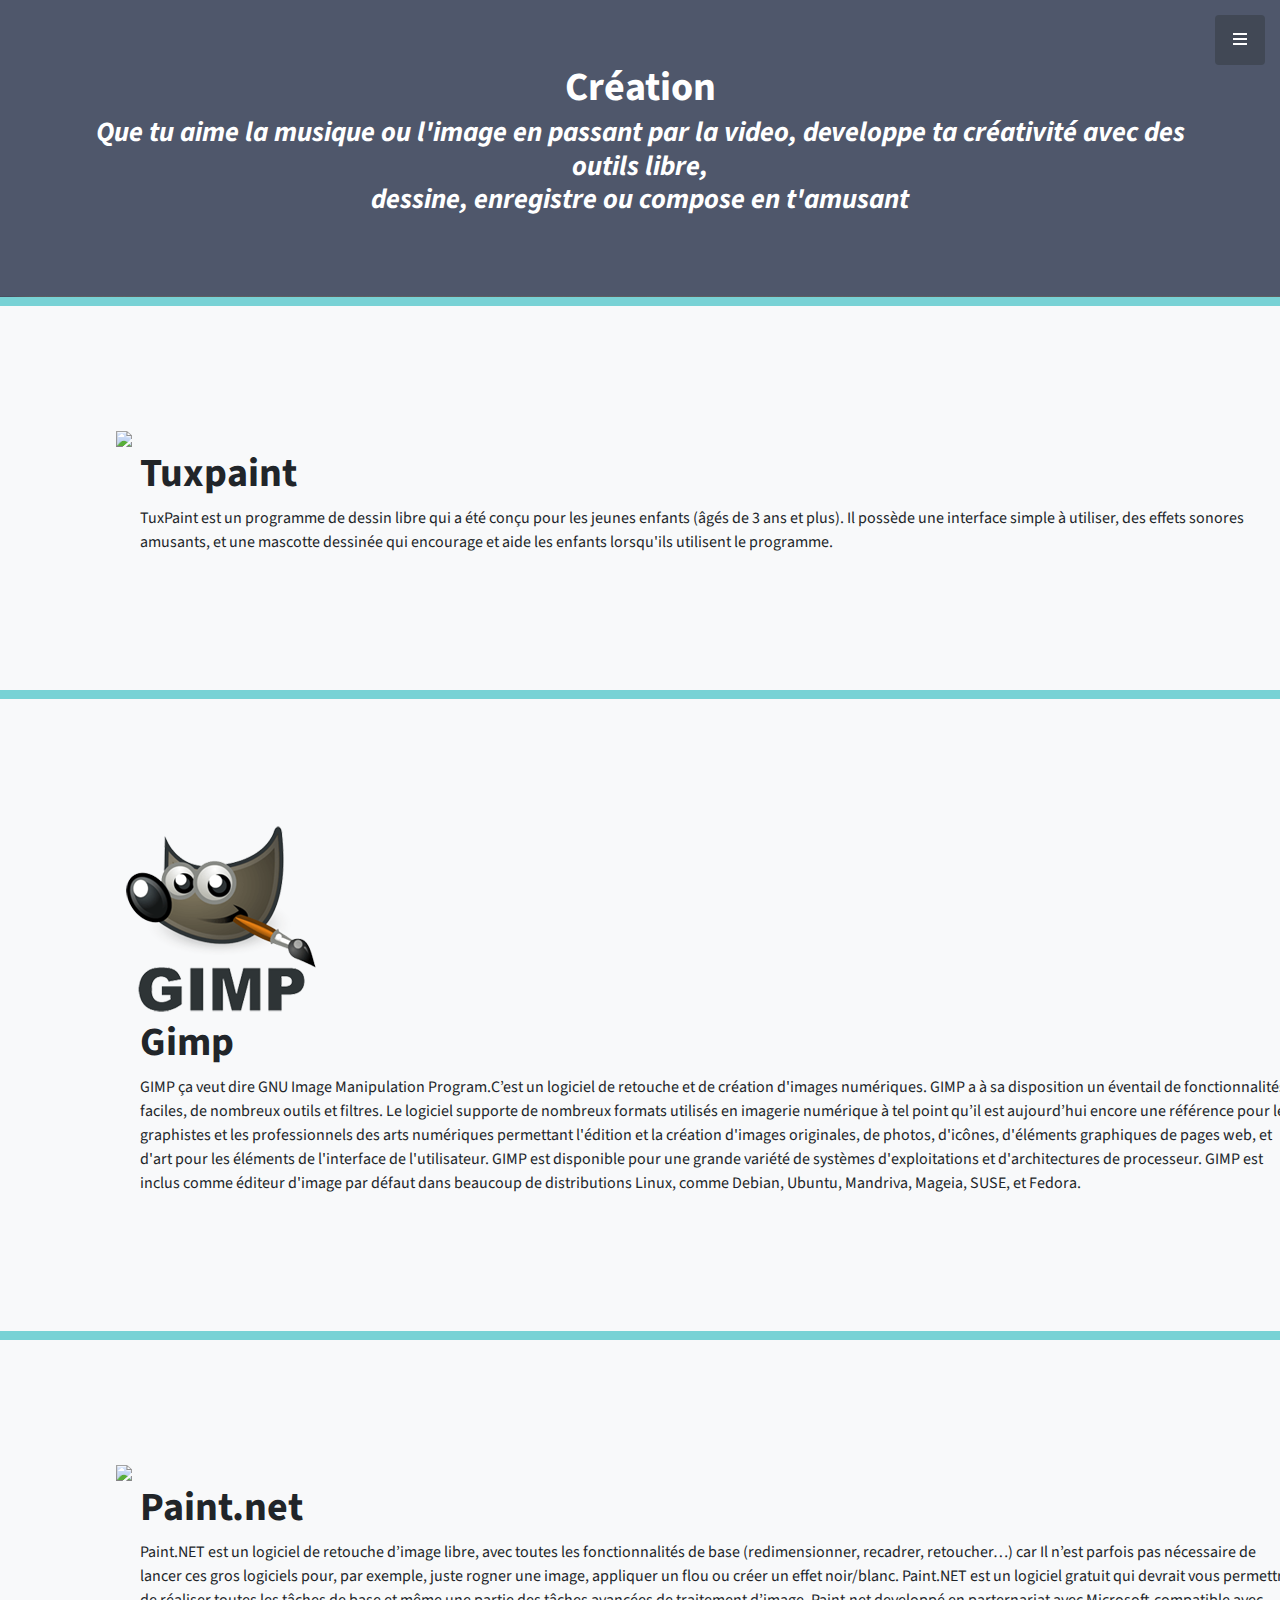
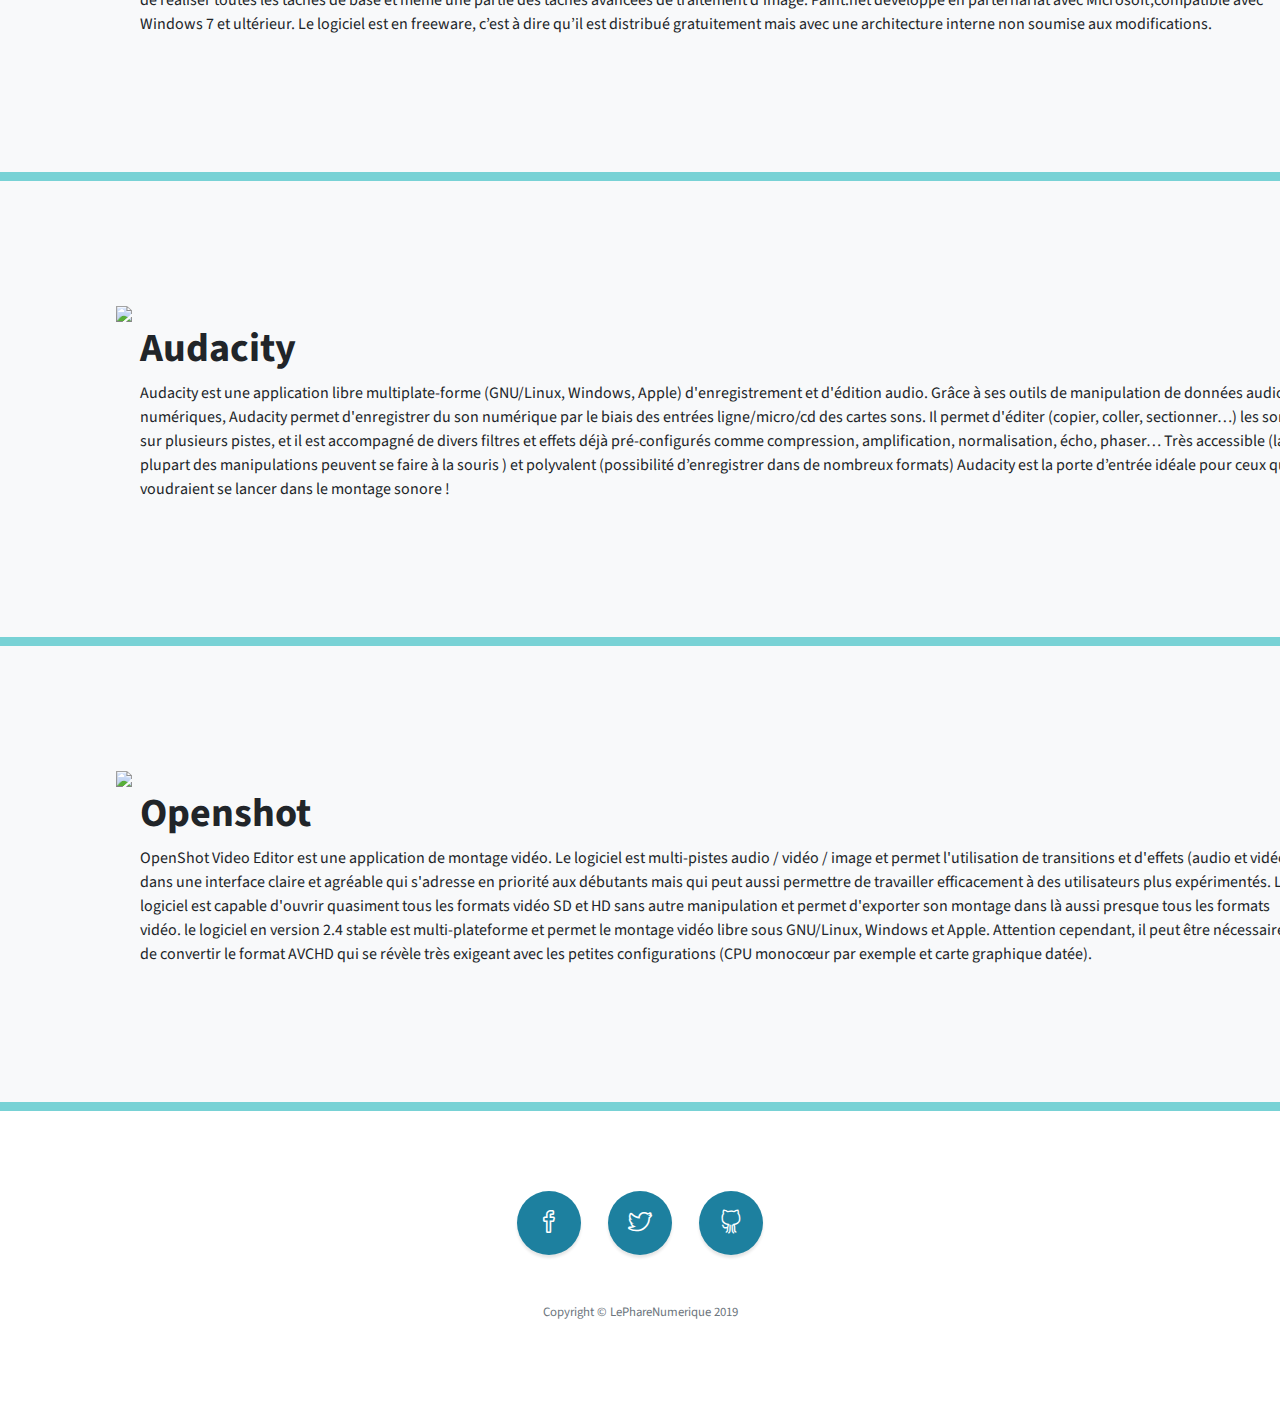
==== commit 7f4f5f76: "[ADD] good text and logo in every detail page" ====
--- a/creation.html
+++ b/creation.html
@@ -33,7 +33,7 @@
   <nav id="sidebar-wrapper">
     <ul class="sidebar-nav">
       <li class="sidebar-brand">
-        <a class="js-scroll-trigger" href="#page-top">haut de page</a>
+        <a class="js-scroll-trigger" href="index.html">Retourner a l'accueil</a>
       </li>
       <li class="sidebar-nav-item">
         <a class="js-scroll-trigger" href="#page-top">Education</a>
@@ -56,9 +56,10 @@
   <!-- Header -->
   <header class="mastheadeduc d-flex">
     <div class="container text-center my-auto">
-      <h1 class="mb-1">Education</h1>
+      <h1 class="mb-1">Création</h1>
       <h3 class="mb-5">
-        <em>Decouvrez ou redécouvrez les mathematiques avec Geo-Gebra en passant par la cartographie avec openstreemap ou encore l'apprentissage des langues avec Poly a partir du primaire</em>
+        <em>Que tu aime la musique ou l'image en passant par la video, developpe ta créativité avec des outils libre,<br>
+        dessine, enregistre ou compose en t'amusant</em>
       </h3>
       
     </div>
@@ -69,12 +70,11 @@
   <section class="content-section bg-light border-bottom" id="about">
     <div class="row">
       <div class="article math ">
-        <img class="img-fluid" src="img/Geogebra.png">
+        <img class="img-fluid" src="img/Tuxpaint-logo.png">
         <figcaption class="figcaption" style="float: right;">
-          <h1>Geo-Gebra</h1>
-          <p>Avec Geo-Gebra Découvre ou Redécouvre les mathématiques de manieres ludique en t'amusant</p>
-          <p>Résoudre des équations, représenter des fonctions, créer des constructions, analyser des données, explorer la 3D !</p>
-          <p>Grace a Geo-Gebra tu pourra pratiquer des statistiques, l'arithmétique, la Géometrie et plein d'autres en ligne ou avec le logiciel installé dans ton ordi</p>
+          <h1>Tuxpaint</h1>
+          <p>TuxPaint est un programme de dessin libre qui a été conçu pour les jeunes enfants (âgés de 3 ans et plus). Il possède une interface simple à utiliser, des effets sonores amusants, et une mascotte dessinée qui encourage et aide les enfants lorsqu'ils utilisent le programme.</p>
+
         </figcaption>
       </div>  
     </div>
@@ -83,12 +83,12 @@
     <section class="content-section bg-light border-bottom" id="services">
     <div class="row">
       <div class="article math">
-        <img class="img-fluid streetmap" src="img/openstreetmap.jpg">
+        <img class="img-fluid streetmap" src="img/Gimp-logo.png">
         <figcaption class="figcaption" style="float: right;">
-          <h1>Open Street Map</h1>
-          <p>Avec Geo-Gebra Découvre ou Redécouvre les mathématiques de manieres ludique en t'amusant</p>
-          <p>Résoudre des équations, représenter des fonctions, créer des constructions, analyser des données, explorer la 3D !</p>
-          <p>Grace a Geo-Gebra tu pourra pratiquer des statistiques, l'arithmétique, la Géometrie et plein d'autres en ligne ou avec le logiciel installé dans ton ordi</p>
+          <h1>Gimp</h1>
+          <p>GIMP ça veut dire GNU Image Manipulation Program.C’est un logiciel de retouche et de création d'images numériques. GIMP a à sa disposition un éventail de fonctionnalités faciles, de nombreux outils et filtres. Le logiciel supporte de nombreux formats utilisés en imagerie numérique à tel point qu’il est aujourd’hui encore une référence pour les graphistes et les professionnels des arts numériques permettant l'édition et la création d'images originales, de photos, d'icônes, d'éléments graphiques de pages web, et d'art pour les éléments de l'interface de l'utilisateur.
+          GIMP est disponible pour une grande variété de systèmes d'exploitations et d'architectures de processeur. GIMP est inclus comme éditeur d'image par défaut dans beaucoup de distributions Linux, comme Debian, Ubuntu, Mandriva, Mageia, SUSE, et Fedora.</p>
+
         </figcaption>
       </div>  
     </div>
@@ -96,12 +96,12 @@
     <section class="content-section bg-light border-bottom" id="portfolio">
     <div class="row">
       <div class="article math">
-        <img class="img-fluid" src="img/Geogebra.png">
+        <img class="img-fluid" src="img/paintnet.png">
         <figcaption class="figcaption" style="float: right;">
-          <h1>Geo-Gebra</h1>
-          <p>Avec Geo-Gebra Découvre ou Redécouvre les mathématiques de manieres ludique en t'amusant</p>
-          <p>Résoudre des équations, représenter des fonctions, créer des constructions, analyser des données, explorer la 3D !</p>
-          <p>Grace a Geo-Gebra tu pourra pratiquer des statistiques, l'arithmétique, la Géometrie et plein d'autres en ligne ou avec le logiciel installé dans ton ordi</p>
+          <h1>Paint.net</h1>
+          <p>Paint.NET est un logiciel de retouche d’image libre, avec toutes les fonctionnalités de base (redimensionner, recadrer, retoucher…) car Il n’est parfois pas nécessaire de lancer ces gros logiciels pour, par exemple, juste rogner une image, appliquer un flou ou créer un effet noir/blanc. Paint.NET est un logiciel gratuit qui devrait vous permettre de réaliser toutes les tâches de base et même une partie des tâches avancées de traitement d’image.
+          Paint.net developpé en parternariat avec Microsoft,compatible avec Windows 7 et ultérieur. Le logiciel est en freeware, c’est à dire qu’il est distribué gratuitement mais avec une architecture interne non soumise aux modifications.</p>
+
         </figcaption>
       </div>  
     </div>
@@ -110,12 +110,29 @@
     <section class="content-section bg-light border-bottom" id="contact">
     <div class="row">
       <div class="article math">
-        <img class="img-fluid streetmap" src="img/openstreetmap.jpg">
+        <img class="img-fluid streetmap" src="img/audacity-logo.png">
         <figcaption class="figcaption" style="float: right;">
-          <h1>Open Street Map</h1>
-          <p>Avec Geo-Gebra Découvre ou Redécouvre les mathématiques de manieres ludique en t'amusant</p>
-          <p>Résoudre des équations, représenter des fonctions, créer des constructions, analyser des données, explorer la 3D !</p>
-          <p>Grace a Geo-Gebra tu pourra pratiquer des statistiques, l'arithmétique, la Géometrie et plein d'autres en ligne ou avec le logiciel installé dans ton ordi</p>
+          <h1>Audacity</h1>
+          <p>Audacity est une application libre multiplate-forme (GNU/Linux, Windows, Apple) d'enregistrement et d'édition audio. Grâce à ses outils de manipulation de données audio numériques, Audacity permet d'enregistrer du son numérique par le biais des entrées ligne/micro/cd des cartes sons. Il permet d'éditer (copier, coller, sectionner…) les sons sur plusieurs pistes, et il est accompagné de divers filtres et effets déjà pré-configurés comme  compression, amplification, normalisation, écho, phaser…
+          Très accessible (la plupart des manipulations peuvent se faire à la souris ) et polyvalent (possibilité d’enregistrer dans de nombreux formats) Audacity est la porte d’entrée idéale pour ceux qui voudraient se lancer dans le montage sonore !  </p>
+
+        </figcaption>
+      </div>  
+    </div>
+  
+    </section>
+
+    <section class="content-section bg-light border-bottom" id="contact">
+    <div class="row">
+      <div class="article math">
+        <img class="img-fluid streetmap" src="img/Openshot-logo.png">
+        <figcaption class="figcaption" style="float: right;">
+          <h1>Openshot</h1>
+          <p>OpenShot Video Editor est une application de montage vidéo. Le logiciel est multi-pistes audio / vidéo / image et permet l'utilisation de transitions et d'effets (audio et vidéo) dans une interface claire et agréable qui s'adresse en priorité aux débutants mais qui peut aussi permettre de travailler efficacement à des utilisateurs plus expérimentés. Le logiciel est capable d'ouvrir quasiment tous les formats vidéo SD et HD sans autre manipulation et permet d'exporter son montage dans là aussi presque tous les formats vidéo.
+          le logiciel en version 2.4 stable est multi-plateforme et permet le montage vidéo libre sous GNU/Linux, Windows et Apple.
+          Attention cependant, il peut être nécessaire de convertir le format AVCHD qui se révèle très exigeant avec les petites configurations (CPU monocœur par exemple et carte graphique datée). 
+          </p>
+
         </figcaption>
       </div>  
     </div>
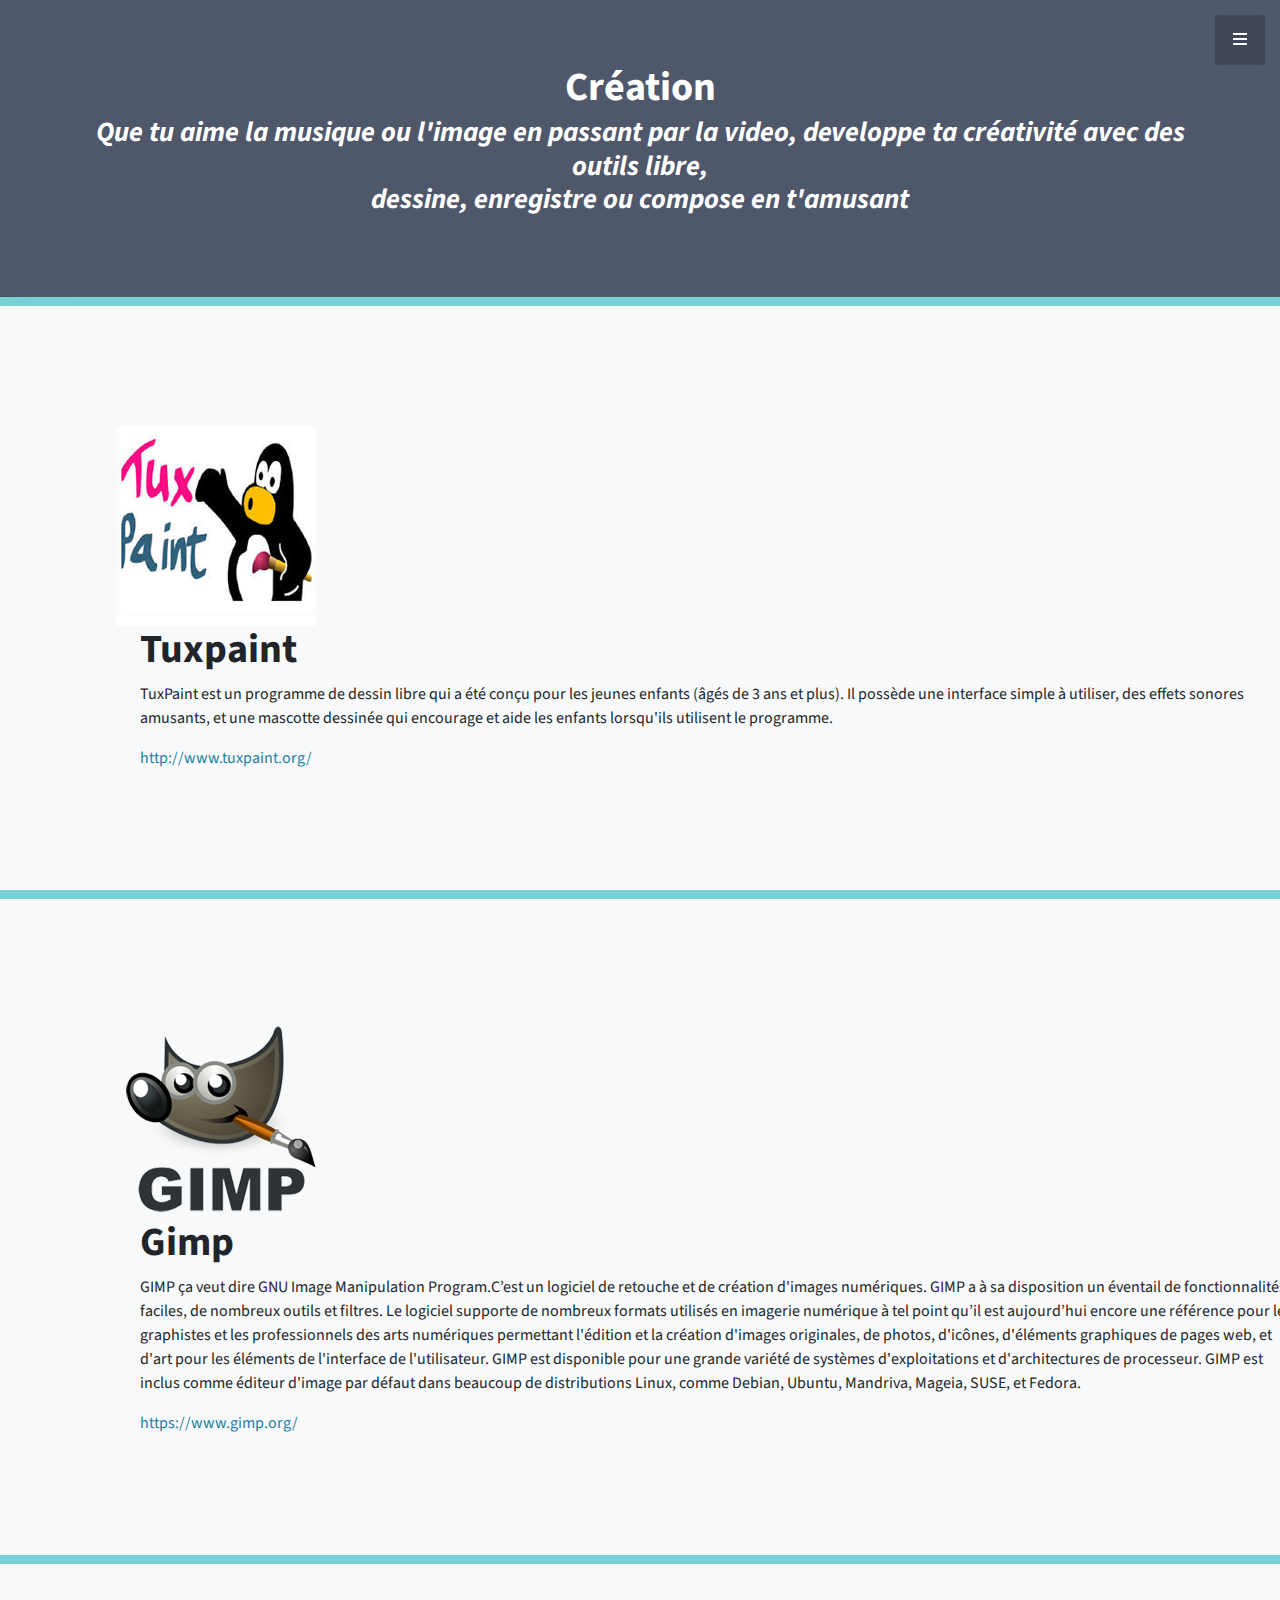
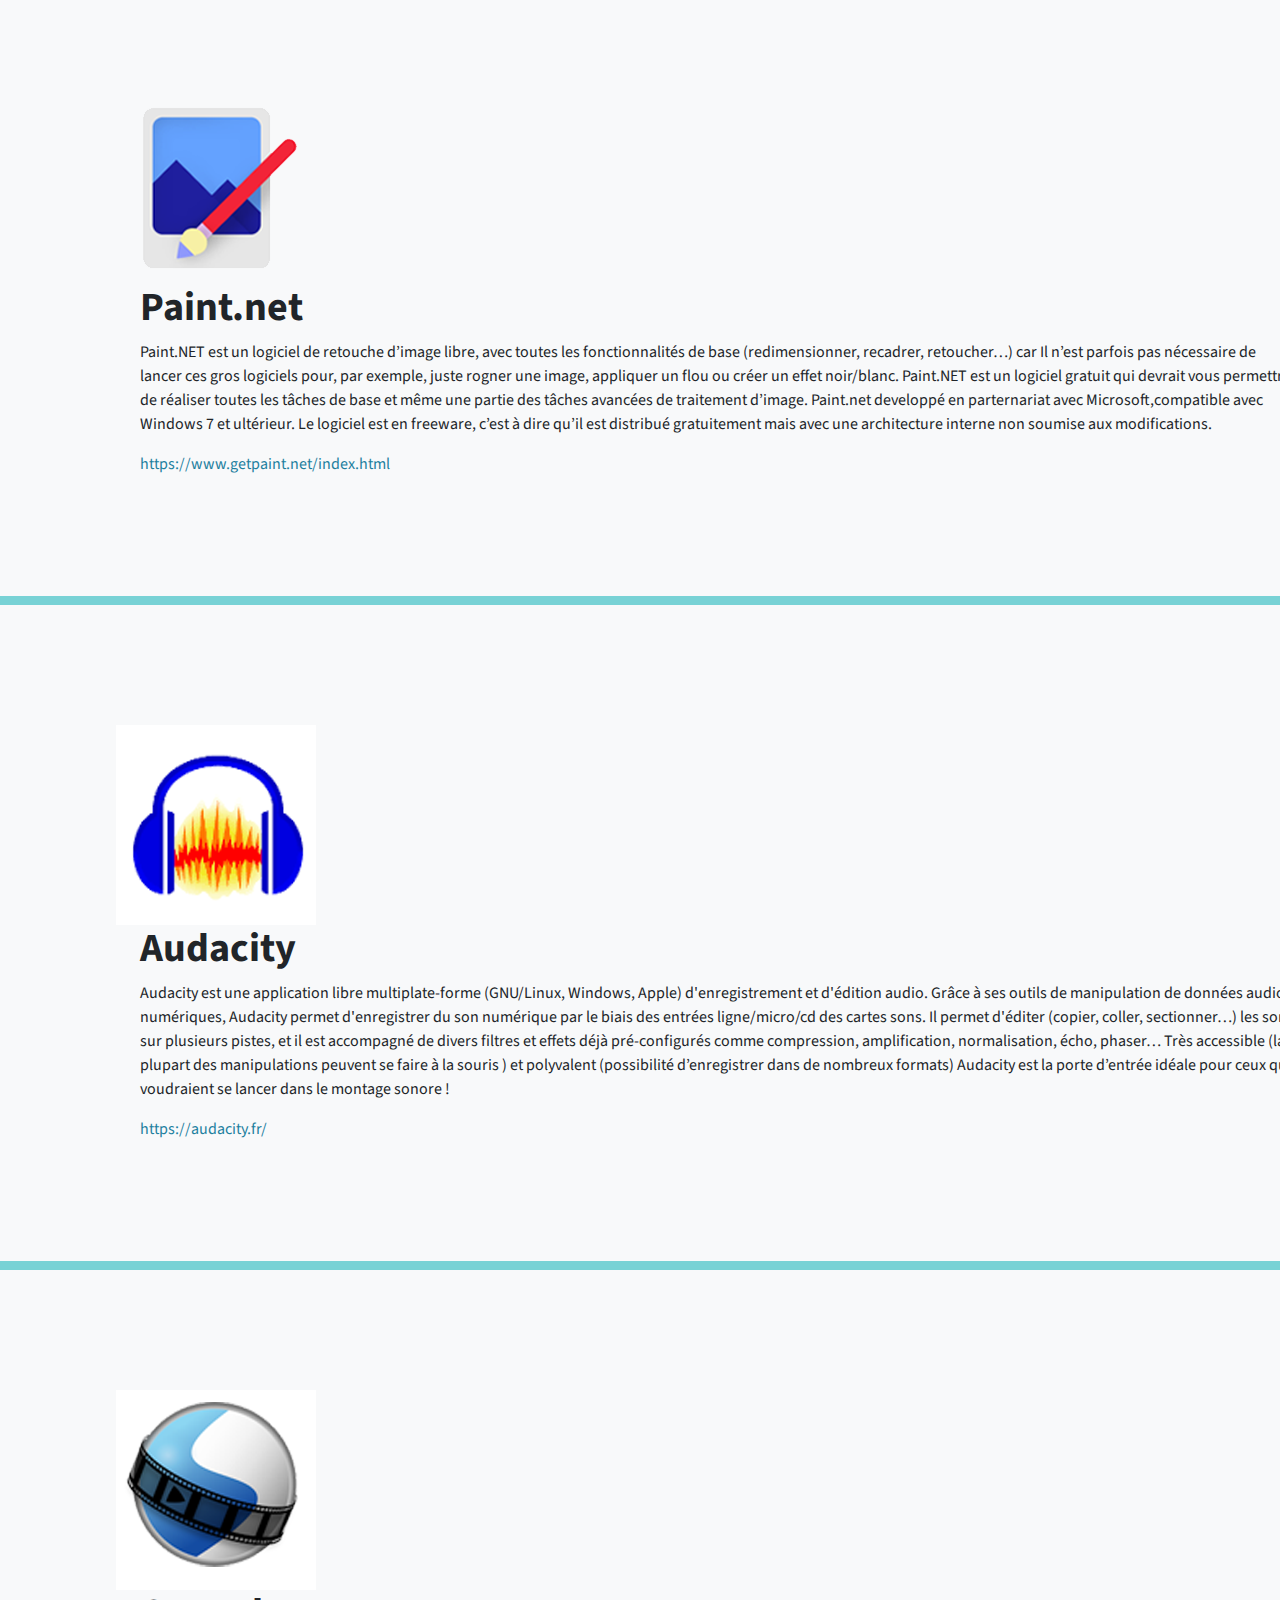
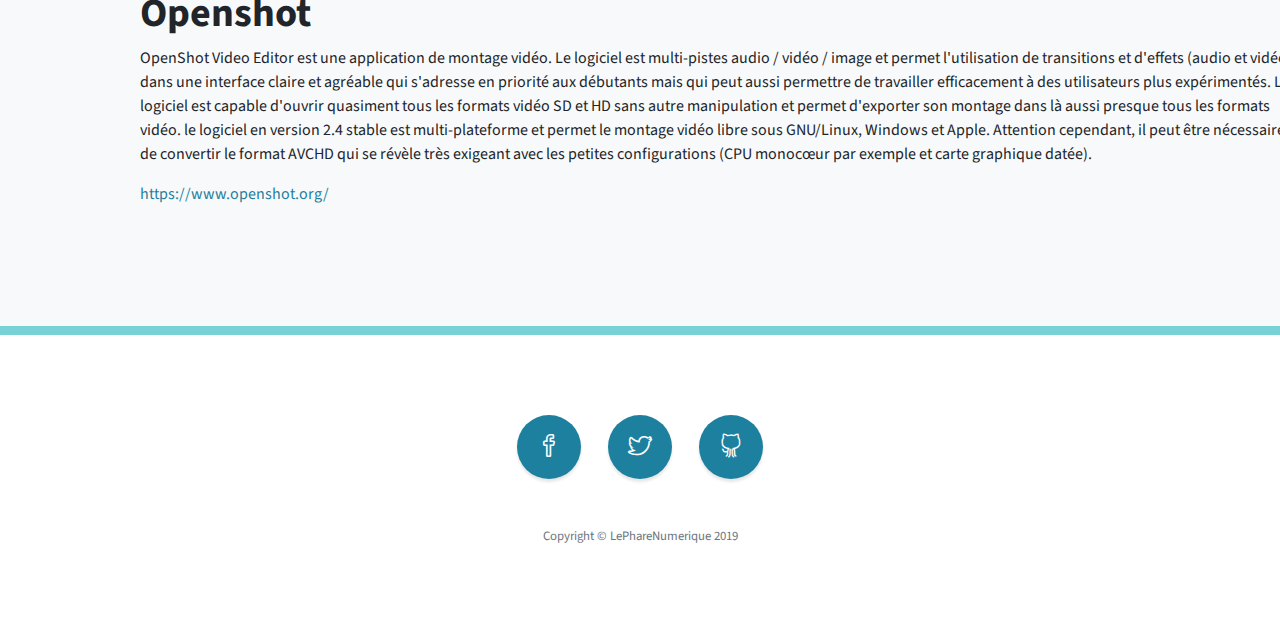
==== commit d1911efc: "[ADD] link in categorie" ====
--- a/creation.html
+++ b/creation.html
@@ -74,6 +74,7 @@
         <figcaption class="figcaption" style="float: right;">
           <h1>Tuxpaint</h1>
           <p>TuxPaint est un programme de dessin libre qui a été conçu pour les jeunes enfants (âgés de 3 ans et plus). Il possède une interface simple à utiliser, des effets sonores amusants, et une mascotte dessinée qui encourage et aide les enfants lorsqu'ils utilisent le programme.</p>
+          <a href="http://www.tuxpaint.org/">http://www.tuxpaint.org/</a>
 
         </figcaption>
       </div>  
@@ -88,6 +89,7 @@
           <h1>Gimp</h1>
           <p>GIMP ça veut dire GNU Image Manipulation Program.C’est un logiciel de retouche et de création d'images numériques. GIMP a à sa disposition un éventail de fonctionnalités faciles, de nombreux outils et filtres. Le logiciel supporte de nombreux formats utilisés en imagerie numérique à tel point qu’il est aujourd’hui encore une référence pour les graphistes et les professionnels des arts numériques permettant l'édition et la création d'images originales, de photos, d'icônes, d'éléments graphiques de pages web, et d'art pour les éléments de l'interface de l'utilisateur.
           GIMP est disponible pour une grande variété de systèmes d'exploitations et d'architectures de processeur. GIMP est inclus comme éditeur d'image par défaut dans beaucoup de distributions Linux, comme Debian, Ubuntu, Mandriva, Mageia, SUSE, et Fedora.</p>
+          <a href="https://www.gimp.org/">https://www.gimp.org/</a>
 
         </figcaption>
       </div>  
@@ -101,6 +103,7 @@
           <h1>Paint.net</h1>
           <p>Paint.NET est un logiciel de retouche d’image libre, avec toutes les fonctionnalités de base (redimensionner, recadrer, retoucher…) car Il n’est parfois pas nécessaire de lancer ces gros logiciels pour, par exemple, juste rogner une image, appliquer un flou ou créer un effet noir/blanc. Paint.NET est un logiciel gratuit qui devrait vous permettre de réaliser toutes les tâches de base et même une partie des tâches avancées de traitement d’image.
           Paint.net developpé en parternariat avec Microsoft,compatible avec Windows 7 et ultérieur. Le logiciel est en freeware, c’est à dire qu’il est distribué gratuitement mais avec une architecture interne non soumise aux modifications.</p>
+          <a href="https://www.getpaint.net/index.html">https://www.getpaint.net/index.html</a>
 
         </figcaption>
       </div>  
@@ -115,6 +118,7 @@
           <h1>Audacity</h1>
           <p>Audacity est une application libre multiplate-forme (GNU/Linux, Windows, Apple) d'enregistrement et d'édition audio. Grâce à ses outils de manipulation de données audio numériques, Audacity permet d'enregistrer du son numérique par le biais des entrées ligne/micro/cd des cartes sons. Il permet d'éditer (copier, coller, sectionner…) les sons sur plusieurs pistes, et il est accompagné de divers filtres et effets déjà pré-configurés comme  compression, amplification, normalisation, écho, phaser…
           Très accessible (la plupart des manipulations peuvent se faire à la souris ) et polyvalent (possibilité d’enregistrer dans de nombreux formats) Audacity est la porte d’entrée idéale pour ceux qui voudraient se lancer dans le montage sonore !  </p>
+          <a href="https://audacity.fr/">https://audacity.fr/</a>
 
         </figcaption>
       </div>  
@@ -132,6 +136,7 @@
           le logiciel en version 2.4 stable est multi-plateforme et permet le montage vidéo libre sous GNU/Linux, Windows et Apple.
           Attention cependant, il peut être nécessaire de convertir le format AVCHD qui se révèle très exigeant avec les petites configurations (CPU monocœur par exemple et carte graphique datée). 
           </p>
+          <a href="https://www.openshot.org/">https://www.openshot.org/</a>
 
         </figcaption>
       </div>  
